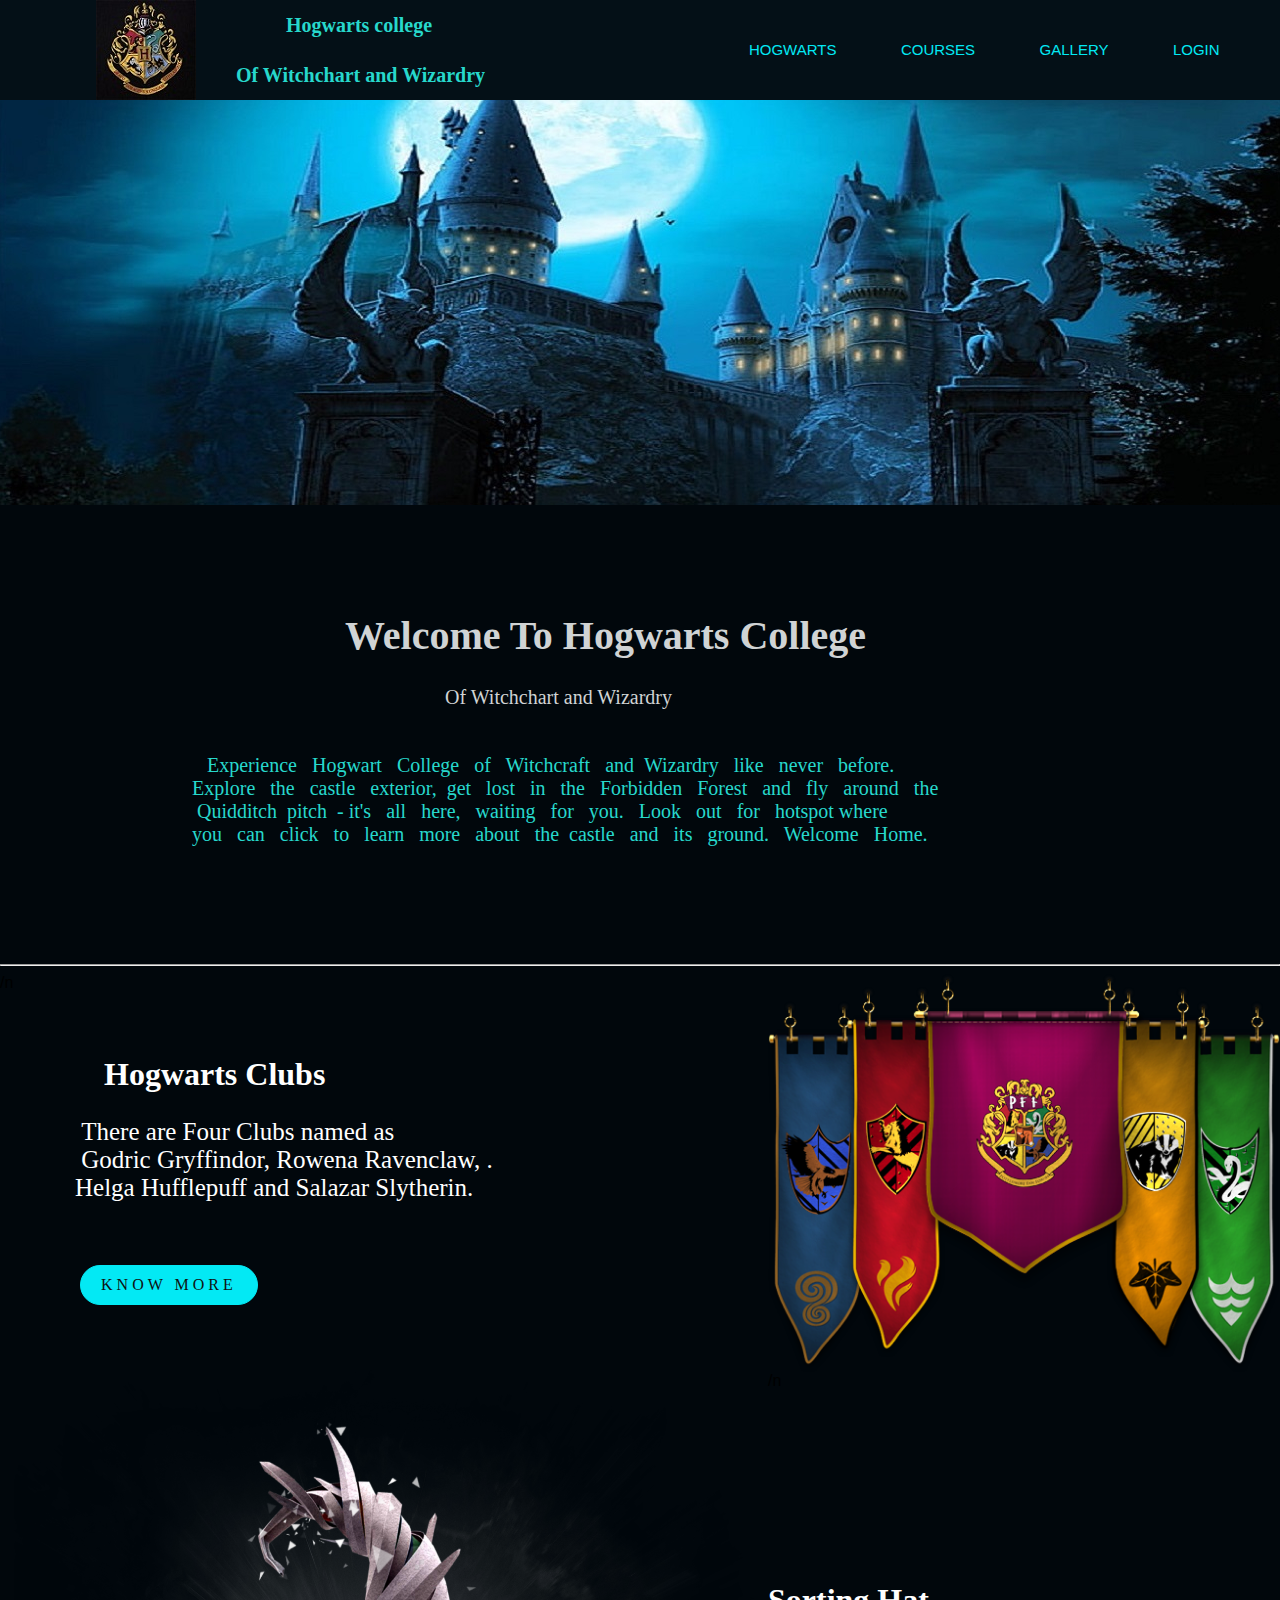
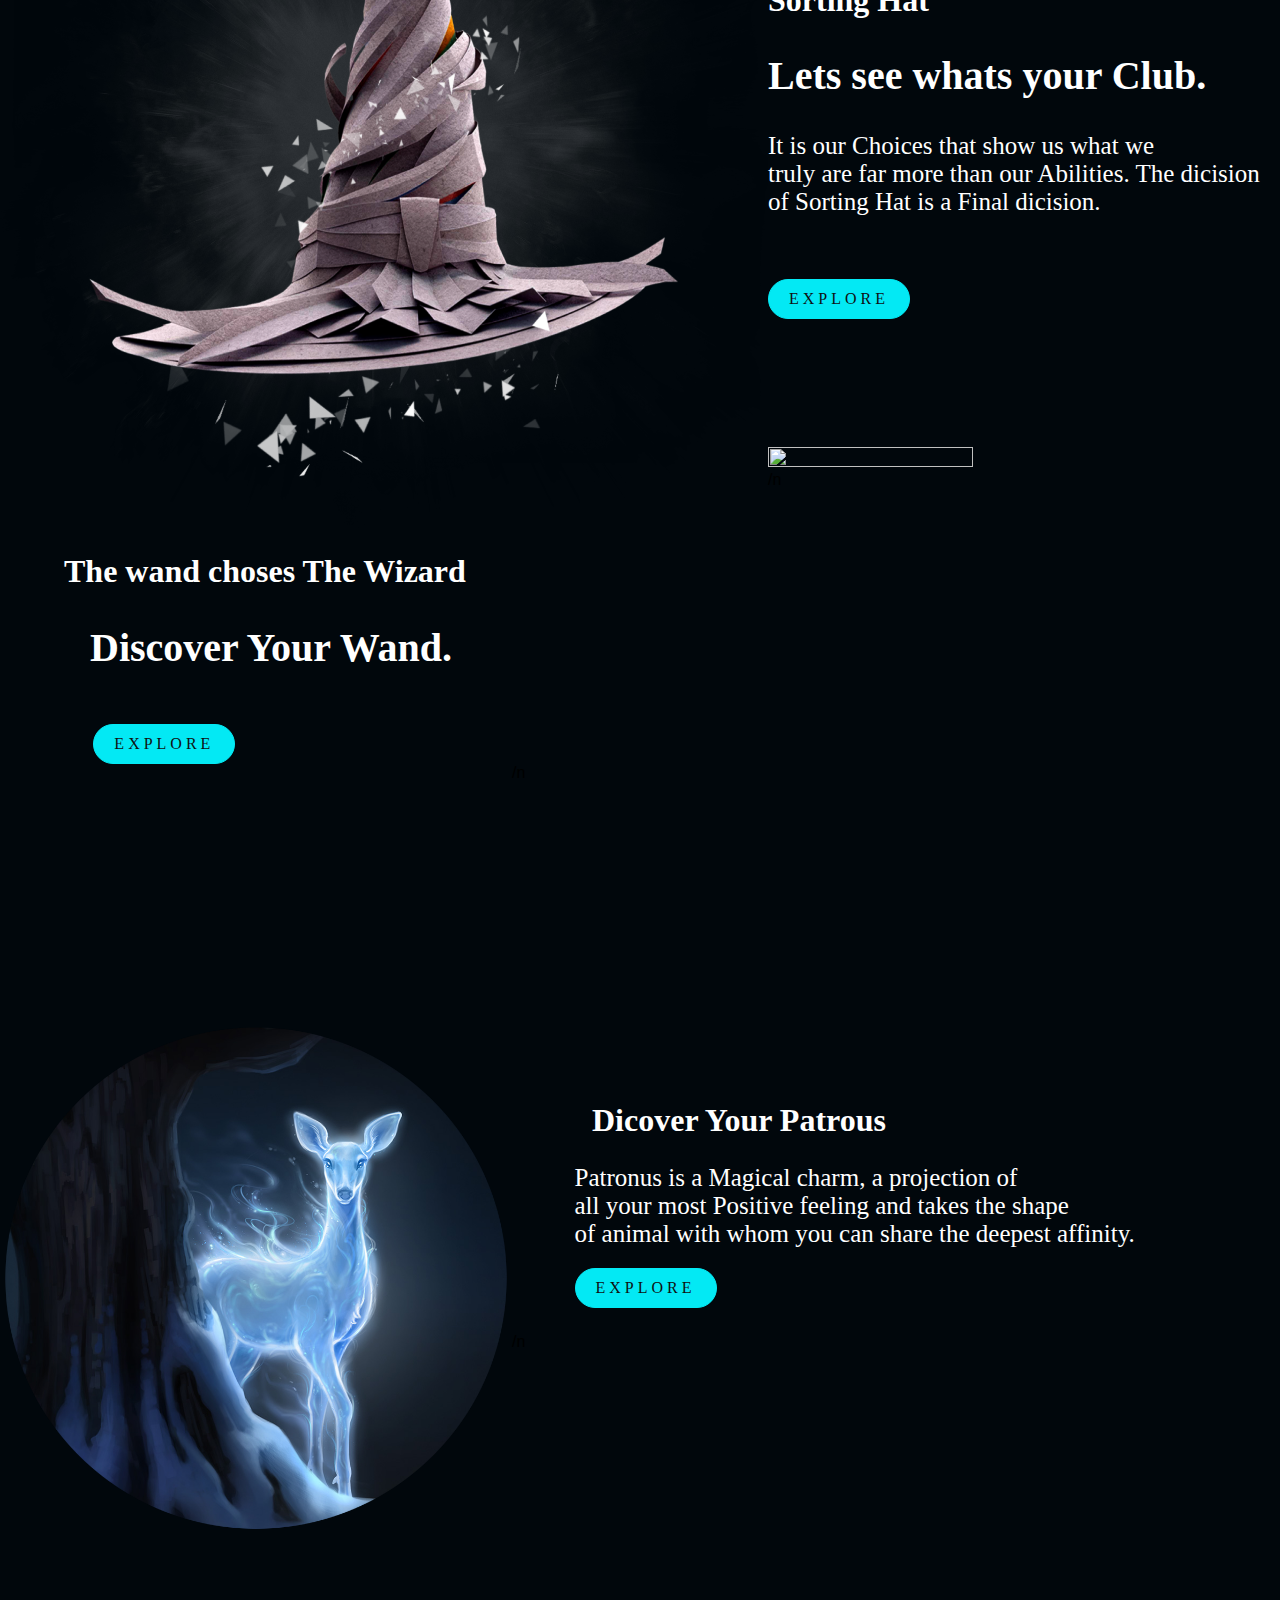
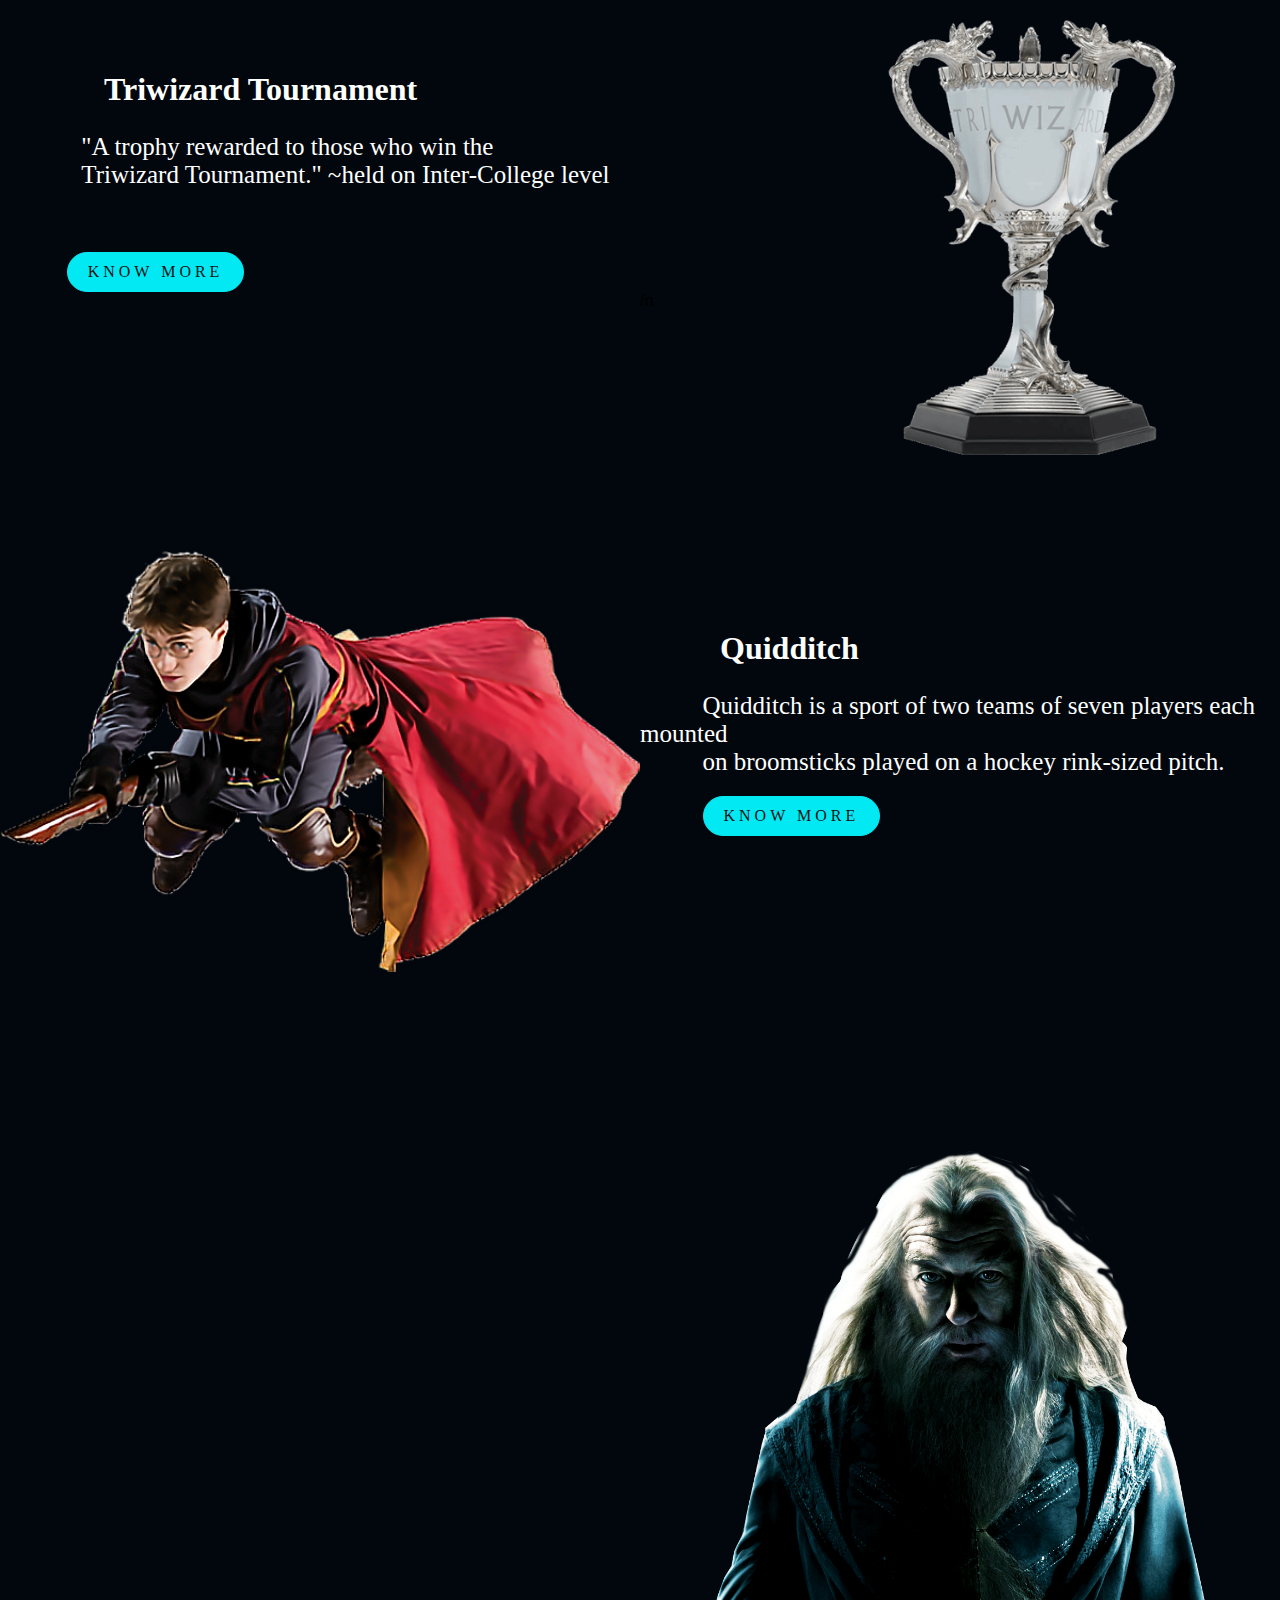
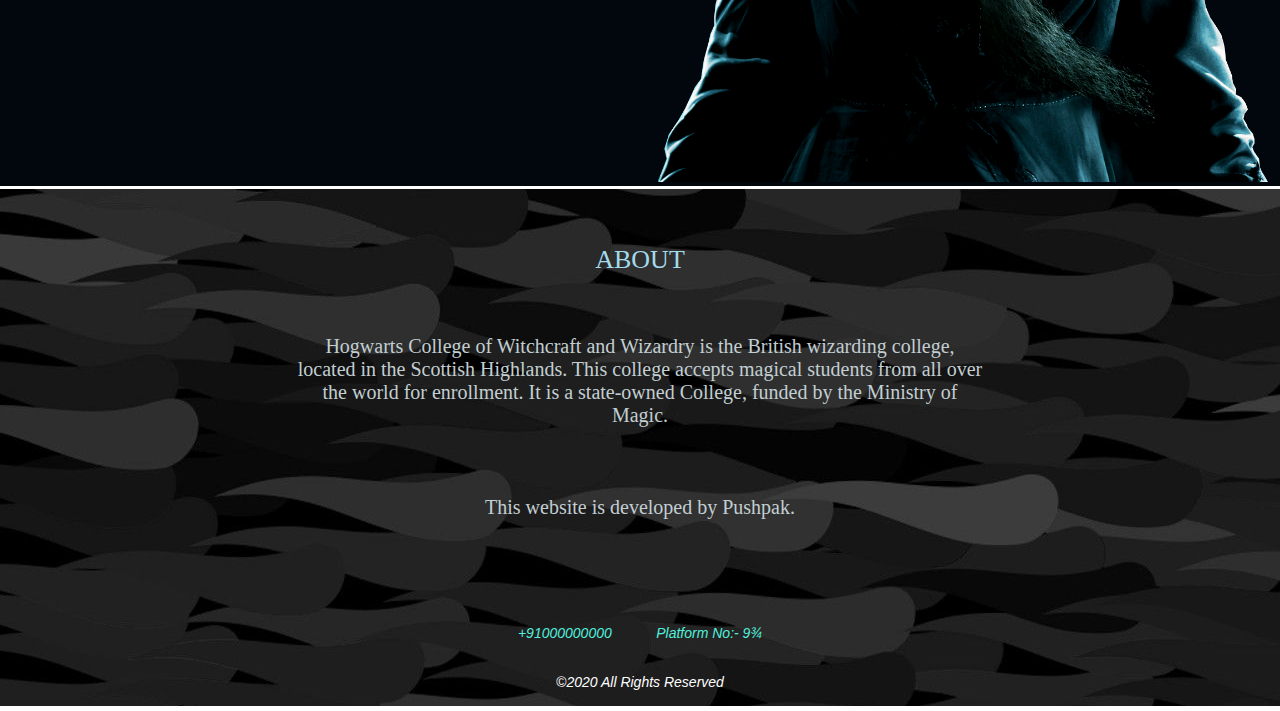
==== index.html @ bd78f6d1 "final" ====
<!DOCTYPE html>
<html lang="en">

<head>
    <meta charset="UTF-8">
    <link rel="stylesheet" type="text/css" href="index.css">


    <title>mean</title>
</head>

<body>

    <div class="wrapper">


        <!--NAVIGATION-->
        <nav>
            <a href="index.html"><img src="hb.jpg">
                <span><h3 class="animate__animated animate__rubberBand">&nbsp;&nbsp;&nbsp;&nbsp;&nbsp;&nbsp;&nbsp;&nbsp;&nbsp;&nbsp;Hogwarts college<br>Of Witchchart and Wizardry</h3><span></a>
		<ul>
			<li><a href="index.html"><span></span>
                <span></span>
                <span></span>
                <span></span> HOGWARTS
            </a>
            </li>

            <li><a href="courses.html"><span></span>
		                    <span></span>
		                    <span></span>
		                    <span></span>
			                COURSES
			                </a></li>
            <li><a href="gallary.html"><span></span>
		                    <span></span>
		                    <span></span>
		                    <span></span>
				            GALLERY
			                </a></li>


            <li><a href="logsin.html"><span></span>
		                    <span></span>
		                    <span></span>
		                    <span></span>
			                LOGIN
			                </a></li>
            </ul>
        </nav>


    </div>
    <!--END OF NAVIGATION-->

    <div class="section">

        <h1 class="animate__animated animate__jackInTheBox">Welcome To Hogwarts College</h1>
        <p class="animate__animated animate__jackInTheBox">&nbsp;&nbsp;&nbsp;&nbsp;&nbsp;&nbsp;&nbsp;&nbsp;&nbsp;&nbsp;&nbsp;&nbsp; &nbsp;&nbsp;&nbsp;&nbsp;&nbsp;&nbsp; Of Witchchart and Wizardry</p>

    </div>


    <div class="info">
        &nbsp;&nbsp;&nbsp;Experience &nbsp; Hogwart &nbsp; College &nbsp; of &nbsp; Witchcraft &nbsp; and &nbsp;Wizardry &nbsp; like &nbsp; never &nbsp; before.<br>Explore &nbsp; the &nbsp; castle &nbsp; exterior,&nbsp; get &nbsp; lost &nbsp; in &nbsp;
        the &nbsp; Forbidden &nbsp; Forest &nbsp; and &nbsp; fly &nbsp; around &nbsp; the<br>&nbsp;Quidditch &nbsp;pitch &nbsp;- it's &nbsp; all &nbsp; here, &nbsp; waiting &nbsp; for &nbsp; you. &nbsp; Look &nbsp; out &nbsp; for &nbsp; hotspot where&nbsp;
        <br>you &nbsp; can &nbsp; click &nbsp; to &nbsp; learn &nbsp; more &nbsp; about &nbsp; the &nbsp;castle &nbsp; and &nbsp; its &nbsp; ground. &nbsp; Welcome &nbsp; Home.</p>


    </div>

    <br><br><br><br><br>
    <hr>


    <div class="sort3">
        <div class="clubs">
            <img src="ghp.png">
            <span>/n<h1> &nbsp;&nbsp;&nbsp;&nbsp;&nbsp;&nbsp;&nbsp;&nbsp; &nbsp;&nbsp;&nbsp;&nbsp;Hogwarts Clubs</h1><p> &nbsp;&nbsp;&nbsp;&nbsp;&nbsp;&nbsp;&nbsp;&nbsp; &nbsp;&nbsp;&nbsp;&nbsp;There are Four Clubs named as<br> &nbsp;&nbsp;&nbsp;&nbsp; &nbsp;&nbsp;&nbsp;&nbsp;&nbsp;&nbsp;&nbsp;&nbsp;Godric Gryffindor, Rowena Ravenclaw, .<br>  &nbsp;&nbsp;&nbsp;&nbsp;&nbsp;&nbsp;&nbsp;&nbsp;&nbsp;&nbsp;&nbsp;&nbsp;Helga Hufflepuff and Salazar Slytherin.</p></span><br>            &nbsp;&nbsp;&nbsp;&nbsp;&nbsp;&nbsp;&nbsp;&nbsp; &nbsp;&nbsp;&nbsp;&nbsp; &nbsp;&nbsp;&nbsp;&nbsp;<a href="login.html" class="animate__animated animate__pulse">Know More</a>
        </div>
    </div>


    <div class="sort">
        <div class="hat">
            <img src="sortinghat.png">
            <span>/n <h1> Sorting Hat</h1><h2>Lets see whats your Club.</h2><p>It is our Choices that show us what we<br>truly are far more than our Abilities. The dicision<br> of Sorting Hat is a Final dicision.</p></span><br>

            <a href="login.html" class="animate__animated animate__pulse">Explore</a>
        </div>
    </div>




    <div class="sort1">
        <div class="wand">
            <img src="Wand.png">
            <span>/n<h1>&nbsp;&nbsp;&nbsp;&nbsp;&nbsp;&nbsp;&nbsp;&nbsp;The wand choses The Wizard </h1><h2>&nbsp;&nbsp;&nbsp;&nbsp;&nbsp;&nbsp;&nbsp;&nbsp; Discover Your Wand.</h2></span> &nbsp;&nbsp;&nbsp;&nbsp;&nbsp;&nbsp;&nbsp;&nbsp;&nbsp;&nbsp;&nbsp;&nbsp;&nbsp;&nbsp;&nbsp;&nbsp;&nbsp;&nbsp;&nbsp;&nbsp;
            <a href="#" class="animate__animated animate__pulse">Explore</a>
        </div>
    </div>





    <div class="sort2">
        <div class="patronus">
            <img src="patronus.png">
            <span>/n<h1>&nbsp;&nbsp;&nbsp;&nbsp;&nbsp;&nbsp;&nbsp;&nbsp;&nbsp;&nbsp;Dicover Your Patrous</h1><p>&nbsp;&nbsp;&nbsp;&nbsp;&nbsp;&nbsp;&nbsp;&nbsp;&nbsp;&nbsp;Patronus is a Magical charm, a projection of <br>&nbsp;&nbsp;&nbsp;&nbsp;&nbsp;&nbsp;&nbsp;&nbsp;&nbsp;&nbsp;all your most Positive feeling and takes the shape <br>&nbsp;&nbsp;&nbsp;&nbsp;&nbsp;&nbsp;&nbsp;&nbsp;&nbsp;&nbsp;of animal with whom you can share the deepest affinity.</span>
            <br>&nbsp;&nbsp;&nbsp;&nbsp;&nbsp;&nbsp;&nbsp;&nbsp;&nbsp;&nbsp;<a href="#" class="animate__animated animate__pulse">Explore</a>
        </div>
    </div>


    <div class="sort4">
        <div class="tcup">
            <img src="tcup.png">
            <span>/n<h1>&nbsp;&nbsp;&nbsp;&nbsp;&nbsp;&nbsp;&nbsp;&nbsp;&nbsp;&nbsp;&nbsp;&nbsp;&nbsp;Triwizard Tournament </h1><p>&nbsp;&nbsp;&nbsp;&nbsp;&nbsp;&nbsp;&nbsp;&nbsp;&nbsp;&nbsp;&nbsp;&nbsp;&nbsp;"A trophy rewarded to those who win the<br>&nbsp;&nbsp;&nbsp;&nbsp;&nbsp;&nbsp;&nbsp;&nbsp;&nbsp;&nbsp;&nbsp;&nbsp;&nbsp;Triwizard Tournament." ~held on Inter-College level</p></span>
            <br>&nbsp;&nbsp;&nbsp;&nbsp;&nbsp;&nbsp;&nbsp;&nbsp;&nbsp;&nbsp;&nbsp;&nbsp;&nbsp;&nbsp;&nbsp;<a href="#" class="animate__animated animate__pulse">Know More</a>
        </div>
    </div>


    <div class="sort5">
        <div class="qgame">
            <img src="qgame.png">
            <span>/n<h1>&nbsp;&nbsp;&nbsp;&nbsp;&nbsp;&nbsp;&nbsp;&nbsp;&nbsp;&nbsp;Quidditch</h1><p>&nbsp;&nbsp;&nbsp;&nbsp;&nbsp;&nbsp;&nbsp;&nbsp;&nbsp;&nbsp;Quidditch is a sport of two teams of seven players each mounted  <br>&nbsp;&nbsp;&nbsp;&nbsp;&nbsp;&nbsp;&nbsp;&nbsp;&nbsp;&nbsp;on broomsticks played on a hockey rink-sized pitch.</span>
            <br>&nbsp;&nbsp;&nbsp;&nbsp;&nbsp;&nbsp;&nbsp;&nbsp;&nbsp;&nbsp;<a href="#" class="animate__animated animate__pulse">Know More</a>
        </div>
    </div>


    <div class="sort6">
        <div class="albus">
            <img src="albusd.png">

        </div>
    </div>




    <footer>
        <div class="wrap">
            <div class="container">
                <div class="logo">
                    <span>About</span>
                </div>
                <div class="content">
                    <p>Hogwarts College of Witchcraft and Wizardry is the British wizarding college, located in the Scottish Highlands. This college accepts magical students from all over the world for enrollment. It is a state-owned College, funded by the
                        Ministry of Magic.<br><br> <br><br>This website is developed by Pushpak. </p>
                </div>
                <div class="social_icons">
                    <a href="#"><i class="fa fa-facebook-square"></i></a>
                    <a href="#"><i class="fa fa-instagram"></i></a>
                    <a href="#" onmousedown=""><i class="fa fa-envelope"></i></a>
                </div>

                <div class="contact_info">
                    <a href="#"><i class="fa fa-phone"></i>+91000000000</a>
                    <a href="#"><i class="fa fa-location-arrow"></i>Platform No:- 9¾</a>

                </div>

                <div class="Copyright">
                    <p>&copy;2020 All Rights Reserved</p>

                </div>
            </div>
    </footer>

</body>

</html>
---- index.css ----
body {
    font-family: sans-serif;
    margin: 0;
    padding: 0;
    background-color: #01070c;
}

.wrapper {
    background: url('bac2.jpg') no-repeat center center;
    min-height: 35rem;
}

nav {
    width: 100%;
    height: 100px;
    background-color: #041017;
    line-height: 50px;
}

.wrapper img {
    margin-left: 6em;
    float: left;
}

nav span h3 {
    float: left;
    margin: 0;
    color: #27D8CC;
    margin-left: 2em;
    font-size: 20px;
    font-family: 'Cinzel Decorative', cursive;
    animation-delay: 0.5s;
}

nav ul {
    float: right;
    margin: 0;
    margin-right: 1.9rem;
    color: #03e9f4;
}

nav ul li {
    list-style-type: none;
    display: inline-block;
}

nav ul li a {
    position: relative;
    display: inline-block;
    padding: 25px 30px;
    color: #03e9f4;
    font-size: 15px;
    overflow: hidden;
    text-decoration: none;
    text-transform: uppercase;
    overflow: hidden;
    transition: 0.5px;
    -webkit-box-reflect: below 1px linear-gradient(trasparent, #0005)
}

nav ul li a:hover {
    background: #03e9f4;
    color: #00090F;
    font-weight: bold;
    box-shadow: 0 0 5px #03e9f4, 0 0 25px #03e9f4, 0 0 50px #03e9f4, 0 0 200px #03e9f4;
}

nav ul li a span {
    position: absolute;
    display: block;
}

.section {
    padding: 25px;
    text-align: justify;
    font-family: 'Henny Penny', cursive;
    color: #D0D3D4;
    margin-left: 25%;
    font-size: 20px;
    animation-delay: 2s;
    animation-iteration-count: infinite;
}

.info {
    color: #27D8CC;
    font-family: 'Marck Script', cursive;
    margin-left: 15%;
    font-size: 20px;
}

.clubs img {
    overflow: hidden;
    width: 40%;
    height: 40%;
    float: right;
    display: inline-block;
}

.sort3 span h1 {
    margin-top: 5%;
    align-items: center;
    color: #fff;
    font-family: 'Kaushan Script', cursive;
}

.clubs span h2 {
    color: #fff;
    font-size: 40px;
    font-family: 'Caveat', cursive;
}

.clubs span p {
    color: #fff;
    font-size: 25px;
    font-family: 'Caveat', cursive;
}

.clubs a {
    display: inline-block;
    padding: 10px 20px;
    color: #0F1111;
    font-size: 16px;
    text-decoration: none;
    text-transform: uppercase;
    transition: 0.5s;
    margin-top: 20px;
    letter-spacing: 4px;
    background-color: #03e9f4;
    border: 1px solid #03e9f4;
    font-family: 'Kaushan Script', cursive;
    animation-delay: 1.2s;
    animation-iteration-count: infinite;
    border-radius: 30px;
}

.clubs a:hover {
    background-color: #03e9f4;
    color: #fff;
    box-shadow: 0 0 3px #03e9f4, 0 0 9px #03e9f4, 0 0 27px #03e9f4, 0 0 81px #03e9f4;
}

.hat img {
    overflow: hidden;
    width: 60%;
    height: 60%;
    float: left;
    display: inline-block;
    margin-top: 5%;
}

.sort span h1 {
    margin-top: 15%;
    align-items: center;
    color: #fff;
    font-family: 'Kaushan Script', cursive;
}

.hat span h2 {
    color: #fff;
    font-size: 40px;
    font-family: 'Caveat', cursive;
}

.hat span p {
    color: #fff;
    font-size: 25px;
    font-family: 'Caveat', cursive;
}

.hat a {
    display: inline-block;
    padding: 10px 20px;
    color: #0F1111;
    font-size: 16px;
    text-decoration: none;
    text-transform: uppercase;
    transition: 0.5s;
    margin-top: 20px;
    letter-spacing: 4px;
    background-color: #03e9f4;
    border: 1px solid #03e9f4;
    font-family: 'Kaushan Script', cursive;
    animation-delay: 1.2s;
    animation-iteration-count: infinite;
    border-radius: 30px;
}

.hat a:hover {
    background-color: #03e9f4;
    color: #fff;
    box-shadow: 0 0 3px #03e9f4, 0 0 9px #03e9f4, 0 0 27px #03e9f4, 0 0 81px #03e9f4;
}

.wand img {
    overflow: hidden;
    width: 40%;
    height: 40%;
    float: right;
    display: inline-block;
    margin-top: 10%;
}

.sort1 span h1 {
    margin-top: 5%;
    align-items: center;
    color: #fff;
    font-family: 'Kaushan Script', cursive;
}

.wand span h2 {
    color: #fff;
    font-size: 40px;
    font-family: 'Caveat', cursive;
}

.wand span p {
    color: #fff;
    font-size: 25px;
    font-family: 'Caveat', cursive;
}

.wand a {
    display: inline-block;
    padding: 10px 20px;
    color: #0F1111;
    font-size: 16px;
    text-decoration: none;
    text-transform: uppercase;
    transition: 0.5s;
    margin-top: 20px;
    letter-spacing: 4px;
    background-color: #03e9f4;
    border: 1px solid #03e9f4;
    font-family: 'Kaushan Script', cursive;
    animation-delay: 1.2s;
    animation-iteration-count: infinite;
    border-radius: 30px;
}

.wand a:hover {
    background-color: #03e9f4;
    color: #fff;
    box-shadow: 0 0 3px #03e9f4, 0 0 9px #03e9f4, 0 0 27px #03e9f4, 0 0 81px #03e9f4;
}

.patronus img {
    overflow: hidden;
    width: 40%;
    height: 40%;
    float: left;
    display: inline-block;
    margin-top: 20%;
}

.sort2 span h1 {
    margin-top: 25%;
    margin-left: 20px;
    align-items: center;
    color: #fff;
    font-family: 'Kaushan Script', cursive;
}

.patronus span h2 {
    color: #fff;
    font-size: 40px;
    font-family: 'Caveat', cursive;
}

.patronus span p {
    color: #fff;
    font-size: 25px;
    font-family: 'Caveat', cursive;
}

.patronus a {
    display: inline-block;
    padding: 10px 20px;
    color: #0F1111;
    font-size: 16px;
    text-decoration: none;
    text-transform: uppercase;
    transition: 0.5s;
    margin-top: 20px;
    letter-spacing: 4px;
    background-color: #03e9f4;
    border: 1px solid #03e9f4;
    font-family: 'Kaushan Script', cursive;
    animation-delay: 1.2s;
    animation-iteration-count: infinite;
    border-radius: 30px;
}

.patronus a:hover {
    background-color: #03e9f4;
    color: #fff;
    box-shadow: 0 0 3px #03e9f4, 0 0 9px #03e9f4, 0 0 27px #03e9f4, 0 0 81px #03e9f4;
}

.tcup img {
    overflow: hidden;
    width: 40%;
    height: 40%;
    float: right;
    display: inline-block;
    margin-top: 20%;
}

.sort4 span h1 {
    margin-top: 25%;
    align-items: center;
    color: #fff;
    font-family: 'Kaushan Script', cursive;
}

.tcup span h2 {
    color: #fff;
    font-size: 40px;
    font-family: 'Caveat', cursive;
}

.tcup span p {
    color: #fff;
    font-size: 25px;
    font-family: 'Caveat', cursive;
}

.tcup a {
    display: inline-block;
    padding: 10px 20px;
    color: #0F1111;
    font-size: 16px;
    text-decoration: none;
    text-transform: uppercase;
    transition: 0.5s;
    margin-top: 20px;
    letter-spacing: 4px;
    background-color: #03e9f4;
    border: 1px solid #03e9f4;
    font-family: 'Kaushan Script', cursive;
    animation-delay: 1.2s;
    animation-iteration-count: infinite;
    border-radius: 30px;
}

.tcup a:hover {
    background-color: #03e9f4;
    color: #fff;
    box-shadow: 0 0 3px #03e9f4, 0 0 9px #03e9f4, 0 0 27px #03e9f4, 0 0 81px #03e9f4;
}

.qgame img {
    overflow: hidden;
    width: 50%;
    height: 50%;
    float: left;
    display: inline-block;
    margin-top: 20%;
}

.sort5 span h1 {
    margin-top: 25%;
    margin-left: 20px;
    align-items: center;
    color: #fff;
    font-family: 'Kaushan Script', cursive;
}

.qgame span h2 {
    color: #fff;
    font-size: 40px;
    font-family: 'Caveat', cursive;
}

.qgame span p {
    color: #fff;
    font-size: 25px;
    font-family: 'Caveat', cursive;
}

.qgame a {
    display: inline-block;
    padding: 10px 20px;
    color: #0F1111;
    font-size: 16px;
    text-decoration: none;
    text-transform: uppercase;
    transition: 0.5s;
    margin-top: 20px;
    letter-spacing: 4px;
    background-color: #03e9f4;
    border: 1px solid #03e9f4;
    font-family: 'Kaushan Script', cursive;
    animation-delay: 1.2s;
    animation-iteration-count: infinite;
    border-radius: 30px;
}

.qgame a:hover {
    background-color: #03e9f4;
    color: #fff;
    box-shadow: 0 0 3px #03e9f4, 0 0 9px #03e9f4, 0 0 27px #03e9f4, 0 0 81px #03e9f4;
}

.albus img {
    overflow: hidden;
    width: 50%;
    height: 50%;
    margin-top: 20%;
}

.wrap {
    background: url(aboutback.jpg);
    padding: 1rem 0;
    border-top: 3px solid #fff;
    border-bottom: 5px solid #fff;
}

.container {
    max-width: 90%;
    margin: 0 auto;
}

.logo {
    text-align: center;
    padding: 2rem 0;
}

.logo span {
    display: inline-block;
    padding: 8px 35px;
    font-size: 26px;
    text-transform: uppercase;
    color: #A2DBEC;
    font-family: 'Kaushan Script', cursive;
}

.content {
    max-width: 60%;
    margin: 0 auto;
    text-align: center;
    color: #C2CED2;
    font-size: 20px;
    font-family: 'Caveat', cursive;
}

.social_icons {
    text-align: center;
    padding: 2em 0;
}

.social_icons a {
    color: #fff;
    margin: 0 10px;
    font-size: 18px;
}

.contact_info {
    text-align: center;
    padding-bottom: 2rem;
}

.contact_info a {
    text-decoration: none;
    color: #50F0DD;
    font-size: 14px;
    font-style: italic;
    margin: 0px 20px;
}

.Copyright p {
    margin: 0 auto;
    text-align: center;
    color: #fff;
    font-size: 14px;
    font-style: italic;
}
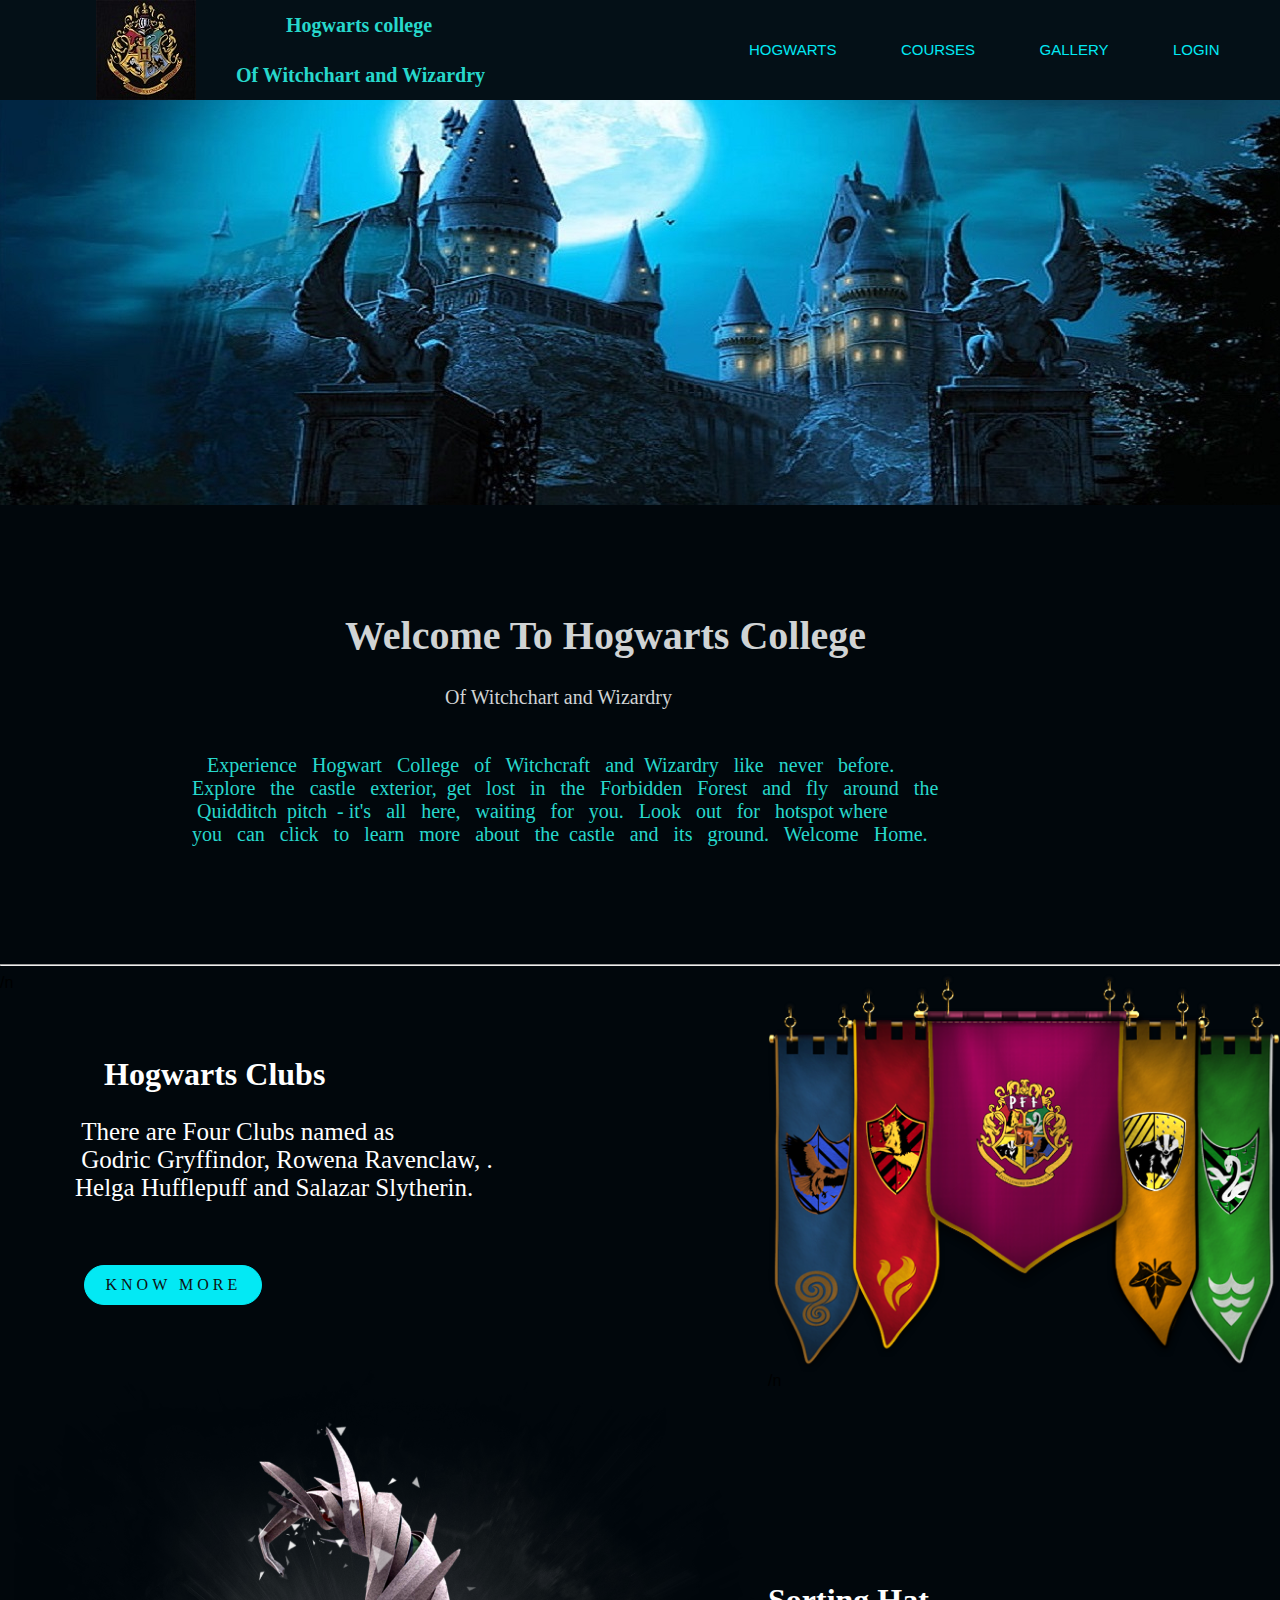
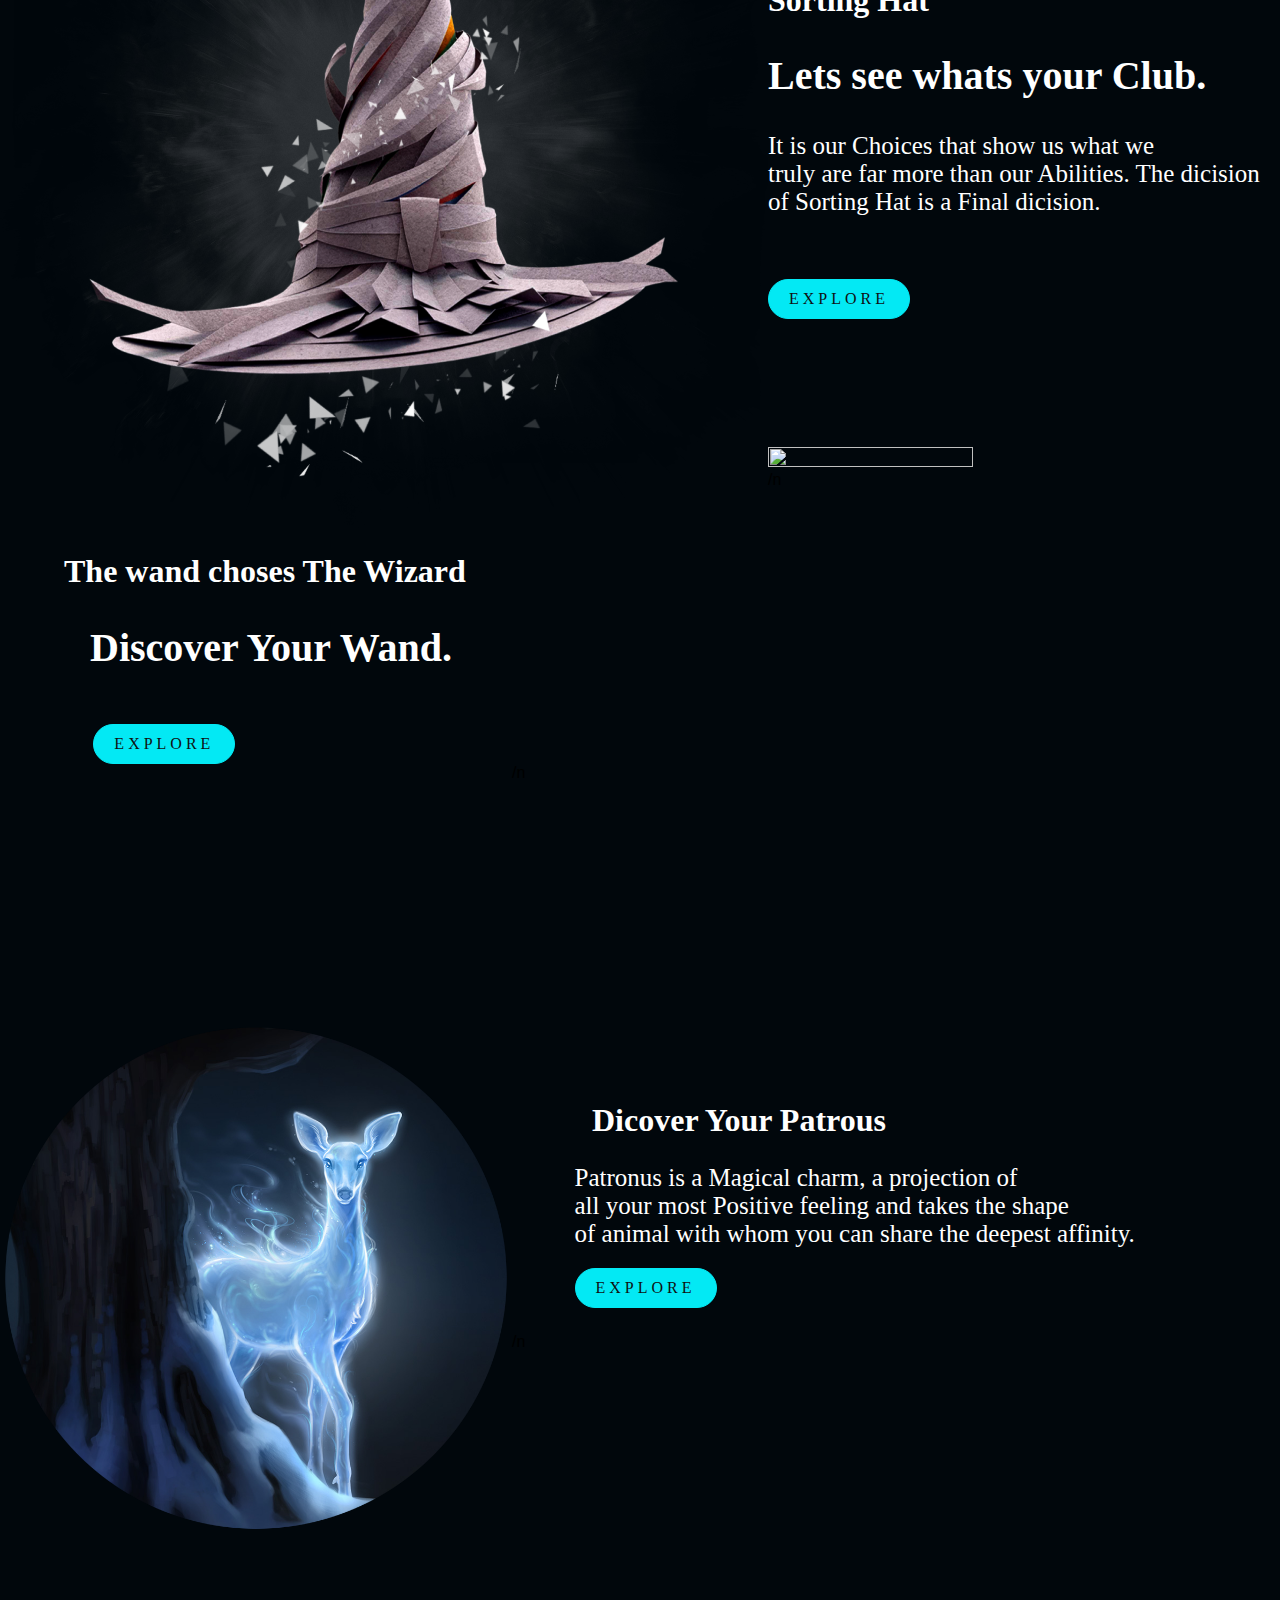
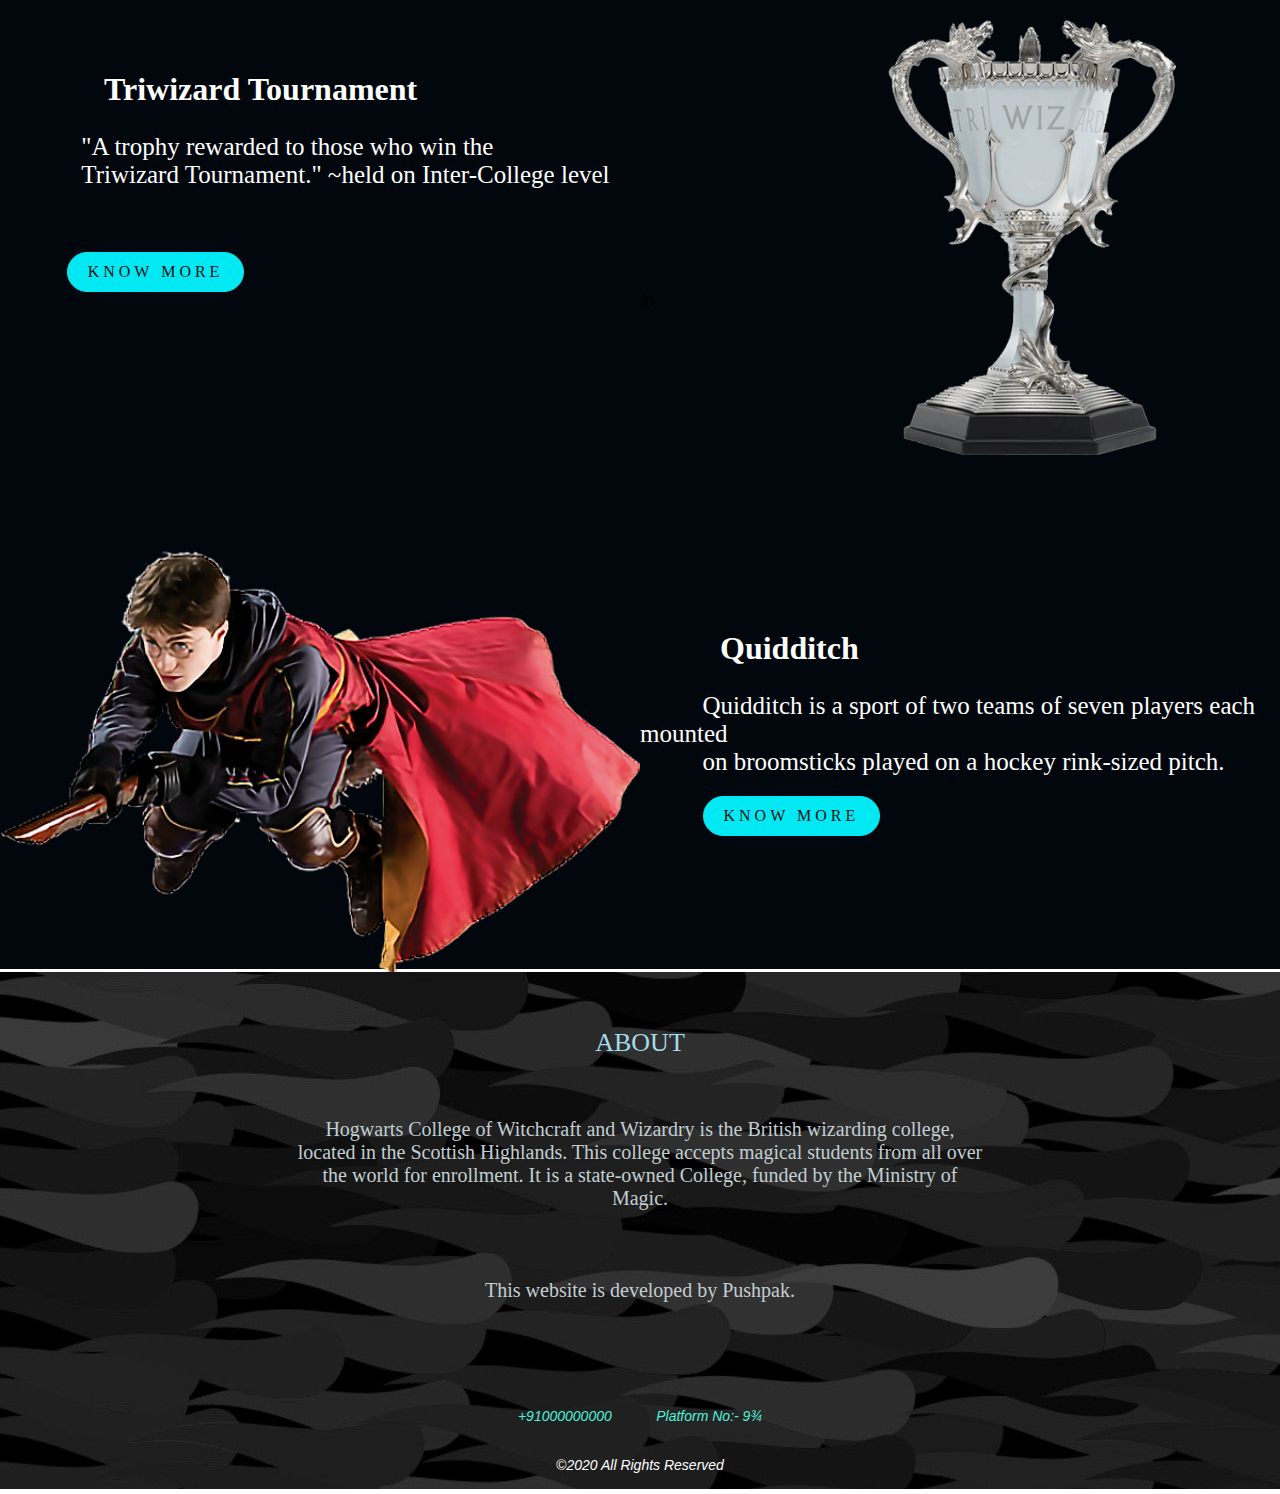
==== commit 0f811ba8: "22-06" ====
--- a/index.html
+++ b/index.html
@@ -1,176 +1,199 @@
-<!DOCTYPE html>
-<html lang="en">
-
-<head>
-    <meta charset="UTF-8">
-    <link rel="stylesheet" type="text/css" href="index.css">
-
-
-    <title>mean</title>
-</head>
-
-<body>
-
-    <div class="wrapper">
-
-
-        <!--NAVIGATION-->
-        <nav>
-            <a href="index.html"><img src="hb.jpg">
-                <span><h3 class="animate__animated animate__rubberBand">&nbsp;&nbsp;&nbsp;&nbsp;&nbsp;&nbsp;&nbsp;&nbsp;&nbsp;&nbsp;Hogwarts college<br>Of Witchchart and Wizardry</h3><span></a>
-		<ul>
-			<li><a href="index.html"><span></span>
-                <span></span>
-                <span></span>
-                <span></span> HOGWARTS
-            </a>
-            </li>
-
-            <li><a href="courses.html"><span></span>
-		                    <span></span>
-		                    <span></span>
-		                    <span></span>
-			                COURSES
-			                </a></li>
-            <li><a href="gallary.html"><span></span>
-		                    <span></span>
-		                    <span></span>
-		                    <span></span>
-				            GALLERY
-			                </a></li>
-
-
-            <li><a href="logsin.html"><span></span>
-		                    <span></span>
-		                    <span></span>
-		                    <span></span>
-			                LOGIN
-			                </a></li>
-            </ul>
-        </nav>
-
-
-    </div>
-    <!--END OF NAVIGATION-->
-
-    <div class="section">
-
-        <h1 class="animate__animated animate__jackInTheBox">Welcome To Hogwarts College</h1>
-        <p class="animate__animated animate__jackInTheBox">&nbsp;&nbsp;&nbsp;&nbsp;&nbsp;&nbsp;&nbsp;&nbsp;&nbsp;&nbsp;&nbsp;&nbsp; &nbsp;&nbsp;&nbsp;&nbsp;&nbsp;&nbsp; Of Witchchart and Wizardry</p>
-
-    </div>
-
-
-    <div class="info">
-        &nbsp;&nbsp;&nbsp;Experience &nbsp; Hogwart &nbsp; College &nbsp; of &nbsp; Witchcraft &nbsp; and &nbsp;Wizardry &nbsp; like &nbsp; never &nbsp; before.<br>Explore &nbsp; the &nbsp; castle &nbsp; exterior,&nbsp; get &nbsp; lost &nbsp; in &nbsp;
-        the &nbsp; Forbidden &nbsp; Forest &nbsp; and &nbsp; fly &nbsp; around &nbsp; the<br>&nbsp;Quidditch &nbsp;pitch &nbsp;- it's &nbsp; all &nbsp; here, &nbsp; waiting &nbsp; for &nbsp; you. &nbsp; Look &nbsp; out &nbsp; for &nbsp; hotspot where&nbsp;
-        <br>you &nbsp; can &nbsp; click &nbsp; to &nbsp; learn &nbsp; more &nbsp; about &nbsp; the &nbsp;castle &nbsp; and &nbsp; its &nbsp; ground. &nbsp; Welcome &nbsp; Home.</p>
-
-
-    </div>
-
-    <br><br><br><br><br>
-    <hr>
-
-
-    <div class="sort3">
-        <div class="clubs">
-            <img src="ghp.png">
-            <span>/n<h1> &nbsp;&nbsp;&nbsp;&nbsp;&nbsp;&nbsp;&nbsp;&nbsp; &nbsp;&nbsp;&nbsp;&nbsp;Hogwarts Clubs</h1><p> &nbsp;&nbsp;&nbsp;&nbsp;&nbsp;&nbsp;&nbsp;&nbsp; &nbsp;&nbsp;&nbsp;&nbsp;There are Four Clubs named as<br> &nbsp;&nbsp;&nbsp;&nbsp; &nbsp;&nbsp;&nbsp;&nbsp;&nbsp;&nbsp;&nbsp;&nbsp;Godric Gryffindor, Rowena Ravenclaw, .<br>  &nbsp;&nbsp;&nbsp;&nbsp;&nbsp;&nbsp;&nbsp;&nbsp;&nbsp;&nbsp;&nbsp;&nbsp;Helga Hufflepuff and Salazar Slytherin.</p></span><br>            &nbsp;&nbsp;&nbsp;&nbsp;&nbsp;&nbsp;&nbsp;&nbsp; &nbsp;&nbsp;&nbsp;&nbsp; &nbsp;&nbsp;&nbsp;&nbsp;<a href="login.html" class="animate__animated animate__pulse">Know More</a>
-        </div>
-    </div>
-
-
-    <div class="sort">
-        <div class="hat">
-            <img src="sortinghat.png">
-            <span>/n <h1> Sorting Hat</h1><h2>Lets see whats your Club.</h2><p>It is our Choices that show us what we<br>truly are far more than our Abilities. The dicision<br> of Sorting Hat is a Final dicision.</p></span><br>
-
-            <a href="login.html" class="animate__animated animate__pulse">Explore</a>
-        </div>
-    </div>
-
-
-
-
-    <div class="sort1">
-        <div class="wand">
-            <img src="Wand.png">
-            <span>/n<h1>&nbsp;&nbsp;&nbsp;&nbsp;&nbsp;&nbsp;&nbsp;&nbsp;The wand choses The Wizard </h1><h2>&nbsp;&nbsp;&nbsp;&nbsp;&nbsp;&nbsp;&nbsp;&nbsp; Discover Your Wand.</h2></span> &nbsp;&nbsp;&nbsp;&nbsp;&nbsp;&nbsp;&nbsp;&nbsp;&nbsp;&nbsp;&nbsp;&nbsp;&nbsp;&nbsp;&nbsp;&nbsp;&nbsp;&nbsp;&nbsp;&nbsp;
-            <a href="#" class="animate__animated animate__pulse">Explore</a>
-        </div>
-    </div>
-
-
-
-
-
-    <div class="sort2">
-        <div class="patronus">
-            <img src="patronus.png">
-            <span>/n<h1>&nbsp;&nbsp;&nbsp;&nbsp;&nbsp;&nbsp;&nbsp;&nbsp;&nbsp;&nbsp;Dicover Your Patrous</h1><p>&nbsp;&nbsp;&nbsp;&nbsp;&nbsp;&nbsp;&nbsp;&nbsp;&nbsp;&nbsp;Patronus is a Magical charm, a projection of <br>&nbsp;&nbsp;&nbsp;&nbsp;&nbsp;&nbsp;&nbsp;&nbsp;&nbsp;&nbsp;all your most Positive feeling and takes the shape <br>&nbsp;&nbsp;&nbsp;&nbsp;&nbsp;&nbsp;&nbsp;&nbsp;&nbsp;&nbsp;of animal with whom you can share the deepest affinity.</span>
-            <br>&nbsp;&nbsp;&nbsp;&nbsp;&nbsp;&nbsp;&nbsp;&nbsp;&nbsp;&nbsp;<a href="#" class="animate__animated animate__pulse">Explore</a>
-        </div>
-    </div>
-
-
-    <div class="sort4">
-        <div class="tcup">
-            <img src="tcup.png">
-            <span>/n<h1>&nbsp;&nbsp;&nbsp;&nbsp;&nbsp;&nbsp;&nbsp;&nbsp;&nbsp;&nbsp;&nbsp;&nbsp;&nbsp;Triwizard Tournament </h1><p>&nbsp;&nbsp;&nbsp;&nbsp;&nbsp;&nbsp;&nbsp;&nbsp;&nbsp;&nbsp;&nbsp;&nbsp;&nbsp;"A trophy rewarded to those who win the<br>&nbsp;&nbsp;&nbsp;&nbsp;&nbsp;&nbsp;&nbsp;&nbsp;&nbsp;&nbsp;&nbsp;&nbsp;&nbsp;Triwizard Tournament." ~held on Inter-College level</p></span>
-            <br>&nbsp;&nbsp;&nbsp;&nbsp;&nbsp;&nbsp;&nbsp;&nbsp;&nbsp;&nbsp;&nbsp;&nbsp;&nbsp;&nbsp;&nbsp;<a href="#" class="animate__animated animate__pulse">Know More</a>
-        </div>
-    </div>
-
-
-    <div class="sort5">
-        <div class="qgame">
-            <img src="qgame.png">
-            <span>/n<h1>&nbsp;&nbsp;&nbsp;&nbsp;&nbsp;&nbsp;&nbsp;&nbsp;&nbsp;&nbsp;Quidditch</h1><p>&nbsp;&nbsp;&nbsp;&nbsp;&nbsp;&nbsp;&nbsp;&nbsp;&nbsp;&nbsp;Quidditch is a sport of two teams of seven players each mounted  <br>&nbsp;&nbsp;&nbsp;&nbsp;&nbsp;&nbsp;&nbsp;&nbsp;&nbsp;&nbsp;on broomsticks played on a hockey rink-sized pitch.</span>
-            <br>&nbsp;&nbsp;&nbsp;&nbsp;&nbsp;&nbsp;&nbsp;&nbsp;&nbsp;&nbsp;<a href="#" class="animate__animated animate__pulse">Know More</a>
-        </div>
-    </div>
-
-
-    <div class="sort6">
-        <div class="albus">
-            <img src="albusd.png">
-
-        </div>
-    </div>
-
-
-
-
-    <footer>
-        <div class="wrap">
-            <div class="container">
-                <div class="logo">
-                    <span>About</span>
-                </div>
-                <div class="content">
-                    <p>Hogwarts College of Witchcraft and Wizardry is the British wizarding college, located in the Scottish Highlands. This college accepts magical students from all over the world for enrollment. It is a state-owned College, funded by the
-                        Ministry of Magic.<br><br> <br><br>This website is developed by Pushpak. </p>
-                </div>
-                <div class="social_icons">
-                    <a href="#"><i class="fa fa-facebook-square"></i></a>
-                    <a href="#"><i class="fa fa-instagram"></i></a>
-                    <a href="#" onmousedown=""><i class="fa fa-envelope"></i></a>
-                </div>
-
-                <div class="contact_info">
-                    <a href="#"><i class="fa fa-phone"></i>+91000000000</a>
-                    <a href="#"><i class="fa fa-location-arrow"></i>Platform No:- 9¾</a>
-
-                </div>
-
-                <div class="Copyright">
-                    <p>&copy;2020 All Rights Reserved</p>
-
-                </div>
-            </div>
-    </footer>
-
-</body>
-
+<!DOCTYPE html>
+<html lang="en">
+
+<head>
+    <meta charset="UTF-8">
+    <meta name="viewpoint" content="width=device-width" , initial-scale=1.0>
+    <link rel="stylesheet " type="text/css " href="index.css ">
+
+
+    <title>mean</title>
+</head>
+
+<body>
+
+    <div class="wrapper ">
+
+
+        <!--NAVIGATION-->
+        <nav>
+            <a href="index.html "><img src="img/hb.jpg ">
+                <span>
+                    <h3 class="animate__animated animate__rubberBand ">
+                        &nbsp;&nbsp;&nbsp;&nbsp;&nbsp;&nbsp;&nbsp;&nbsp;&nbsp;&nbsp;Hogwarts college<br>Of Witchchart
+                        and Wizardry</h3><span></a>
+            <ul>
+                <li><a href="index.html "><span></span>
+                <span></span>
+                <span></span>
+                <span></span> HOGWARTS
+            </a>
+            </li>
+
+            <li><a href="courses.html "><span></span>
+                        <span></span>
+                        <span></span>
+                        <span></span>
+                        COURSES
+                    </a></li>
+            <li><a href="gallary.html "><span></span>
+                        <span></span>
+                        <span></span>
+                        <span></span>
+                        GALLERY
+                    </a></li>
+
+
+            <li><a href="logsin.html "><span></span>
+                        <span></span>
+                        <span></span>
+                        <span></span>
+                        LOGIN
+                    </a></li>
+            </ul>
+        </nav>
+
+
+    </div>
+    <!--END OF NAVIGATION-->
+
+    <div class="section ">
+
+        <h1 class="animate__animated animate__jackInTheBox ">Welcome To Hogwarts College</h1>
+        <p class="animate__animated animate__jackInTheBox ">
+            &nbsp;&nbsp;&nbsp;&nbsp;&nbsp;&nbsp;&nbsp;&nbsp;&nbsp;&nbsp;&nbsp;&nbsp; &nbsp;&nbsp;&nbsp;&nbsp;&nbsp;&nbsp; Of Witchchart and Wizardry</p>
+
+    </div>
+
+
+    <div class="info ">
+        &nbsp;&nbsp;&nbsp;Experience &nbsp; Hogwart &nbsp; College &nbsp; of &nbsp; Witchcraft &nbsp; and &nbsp;Wizardry &nbsp; like &nbsp; never &nbsp; before.<br>Explore &nbsp; the &nbsp; castle &nbsp; exterior,&nbsp; get &nbsp; lost &nbsp; in &nbsp;
+        the &nbsp; Forbidden &nbsp; Forest &nbsp; and &nbsp; fly &nbsp; around &nbsp; the<br>&nbsp;Quidditch &nbsp;pitch &nbsp;- it's &nbsp; all &nbsp; here, &nbsp; waiting &nbsp; for &nbsp; you. &nbsp; Look &nbsp; out &nbsp; for &nbsp; hotspot where&nbsp;
+        <br>you &nbsp; can &nbsp; click &nbsp; to &nbsp; learn &nbsp; more &nbsp; about &nbsp; the &nbsp;castle &nbsp; and &nbsp; its &nbsp; ground. &nbsp; Welcome &nbsp; Home.</p>
+
+
+    </div>
+
+    <br><br><br><br><br>
+    <hr>
+
+
+    <div class="sort3 ">
+        <div class="clubs ">
+            <img src="img/ghp.png ">
+            <span>/n<h1> &nbsp;&nbsp;&nbsp;&nbsp;&nbsp;&nbsp;&nbsp;&nbsp; &nbsp;&nbsp;&nbsp;&nbsp;Hogwarts Clubs</h1>
+                <p> &nbsp;&nbsp;&nbsp;&nbsp;&nbsp;&nbsp;&nbsp;&nbsp; &nbsp;&nbsp;&nbsp;&nbsp;There are Four Clubs named
+                    as<br> &nbsp;&nbsp;&nbsp;&nbsp; &nbsp;&nbsp;&nbsp;&nbsp;&nbsp;&nbsp;&nbsp;&nbsp;Godric Gryffindor,
+                    Rowena Ravenclaw, .<br>
+                    &nbsp;&nbsp;&nbsp;&nbsp;&nbsp;&nbsp;&nbsp;&nbsp;&nbsp;&nbsp;&nbsp;&nbsp;Helga Hufflepuff and Salazar
+                    Slytherin.</p>
+            </span><br> &nbsp;&nbsp;&nbsp;&nbsp;&nbsp;&nbsp;&nbsp;&nbsp; &nbsp;&nbsp;&nbsp;&nbsp; &nbsp;&nbsp;&nbsp;&nbsp;
+            <a href="login.html " class="animate__animated animate__pulse ">Know More</a>
+        </div>
+    </div>
+
+
+    <div class="sort ">
+        <div class="hat ">
+            <img src="img/sortinghat.png ">
+            <span>/n <h1> Sorting Hat</h1>
+                <h2>Lets see whats your Club.</h2>
+                <p>It is our Choices that show us what we<br>truly are far more than our Abilities. The dicision<br> of
+                    Sorting Hat is a Final dicision.</p>
+            </span><br>
+
+            <a href="login.html " class="animate__animated animate__pulse ">Explore</a>
+        </div>
+    </div>
+
+
+
+
+    <div class="sort1 ">
+        <div class="wand ">
+            <img src="img/Wand.png ">
+            <span>/n<h1>&nbsp;&nbsp;&nbsp;&nbsp;&nbsp;&nbsp;&nbsp;&nbsp;The wand choses The Wizard </h1>
+                <h2>&nbsp;&nbsp;&nbsp;&nbsp;&nbsp;&nbsp;&nbsp;&nbsp; Discover Your Wand.</h2>
+            </span> &nbsp;&nbsp;&nbsp;&nbsp;&nbsp;&nbsp;&nbsp;&nbsp;&nbsp;&nbsp;&nbsp;&nbsp;&nbsp;&nbsp;&nbsp;&nbsp;&nbsp;&nbsp;&nbsp;&nbsp;
+            <a href="# " class="animate__animated animate__pulse ">Explore</a>
+        </div>
+    </div>
+
+
+
+
+
+    <div class="sort2 ">
+        <div class="patronus ">
+            <img src="img/patronus.png ">
+            <span>/n<h1>&nbsp;&nbsp;&nbsp;&nbsp;&nbsp;&nbsp;&nbsp;&nbsp;&nbsp;&nbsp;Dicover Your Patrous</h1>
+                <p>&nbsp;&nbsp;&nbsp;&nbsp;&nbsp;&nbsp;&nbsp;&nbsp;&nbsp;&nbsp;Patronus is a Magical charm, a projection
+                    of <br>&nbsp;&nbsp;&nbsp;&nbsp;&nbsp;&nbsp;&nbsp;&nbsp;&nbsp;&nbsp;all your most Positive feeling
+                    and takes the shape <br>&nbsp;&nbsp;&nbsp;&nbsp;&nbsp;&nbsp;&nbsp;&nbsp;&nbsp;&nbsp;of animal with
+                    whom you can share the deepest affinity.
+            </span>
+            <br>&nbsp;&nbsp;&nbsp;&nbsp;&nbsp;&nbsp;&nbsp;&nbsp;&nbsp;&nbsp;<a href="# " class="animate__animated animate__pulse ">Explore</a>
+        </div>
+    </div>
+
+
+    <div class="sort4 ">
+        <div class="tcup ">
+            <img src="img/tcup.png ">
+            <span>/n<h1>&nbsp;&nbsp;&nbsp;&nbsp;&nbsp;&nbsp;&nbsp;&nbsp;&nbsp;&nbsp;&nbsp;&nbsp;&nbsp;Triwizard
+                    Tournament </h1>
+                <p>&nbsp;&nbsp;&nbsp;&nbsp;&nbsp;&nbsp;&nbsp;&nbsp;&nbsp;&nbsp;&nbsp;&nbsp;&nbsp;"A trophy rewarded to
+                    those who win
+                    the<br>&nbsp;&nbsp;&nbsp;&nbsp;&nbsp;&nbsp;&nbsp;&nbsp;&nbsp;&nbsp;&nbsp;&nbsp;&nbsp;Triwizard
+                    Tournament." ~held on Inter-College level</p>
+            </span>
+            <br>&nbsp;&nbsp;&nbsp;&nbsp;&nbsp;&nbsp;&nbsp;&nbsp;&nbsp;&nbsp;&nbsp;&nbsp;&nbsp;&nbsp;&nbsp;<a href="#" class="animate__animated animate__pulse">Know More</a>
+        </div>
+    </div>
+
+
+    <div class="sort5">
+        <div class="qgame">
+            <img src="img/qgame.png">
+            <span>/n<h1>&nbsp;&nbsp;&nbsp;&nbsp;&nbsp;&nbsp;&nbsp;&nbsp;&nbsp;&nbsp;Quidditch</h1>
+                <p>&nbsp;&nbsp;&nbsp;&nbsp;&nbsp;&nbsp;&nbsp;&nbsp;&nbsp;&nbsp;Quidditch is a sport of two teams of
+                    seven players each mounted <br>&nbsp;&nbsp;&nbsp;&nbsp;&nbsp;&nbsp;&nbsp;&nbsp;&nbsp;&nbsp;on
+                    broomsticks played on a hockey rink-sized pitch.
+            </span>
+            <br>&nbsp;&nbsp;&nbsp;&nbsp;&nbsp;&nbsp;&nbsp;&nbsp;&nbsp;&nbsp;<a href="#" class="animate__animated animate__pulse">Know More</a>
+        </div>
+        <div><br><br><br><br><br><br></div>
+    </div>
+
+    <footer>
+        <div class="wrap">
+            <div class="container">
+                <div class="logo">
+                    <span>About</span>
+                </div>
+                <div class="content">
+                    <p>Hogwarts College of Witchcraft and Wizardry is the British wizarding college, located in the Scottish Highlands. This college accepts magical students from all over the world for enrollment. It is a state-owned College, funded by the
+                        Ministry of Magic.<br><br> <br><br>This website is developed by Pushpak. </p>
+                </div>
+                <div class="social_icons">
+                    <a href="#"><i class="fa fa-facebook-square"></i></a>
+                    <a href="#"><i class="fa fa-instagram"></i></a>
+                    <a href="#" onmousedown=""><i class="fa fa-envelope"></i></a>
+                </div>
+
+                <div class="contact_info">
+                    <a href="#"><i class="fa fa-phone"></i>+91000000000</a>
+                    <a href="#"><i class="fa fa-location-arrow"></i>Platform No:- 9¾</a>
+
+                </div>
+
+                <div class="Copyright">
+                    <p>&copy;2020 All Rights Reserved</p>
+
+                </div>
+            </div>
+    </footer>
+
+</body>
+
 </html>--- a/index.css
+++ b/index.css
@@ -1,476 +1,476 @@
-body {
-    font-family: sans-serif;
-    margin: 0;
-    padding: 0;
-    background-color: #01070c;
-}
-
-.wrapper {
-    background: url('bac2.jpg') no-repeat center center;
-    min-height: 35rem;
-}
-
-nav {
-    width: 100%;
-    height: 100px;
-    background-color: #041017;
-    line-height: 50px;
-}
-
-.wrapper img {
-    margin-left: 6em;
-    float: left;
-}
-
-nav span h3 {
-    float: left;
-    margin: 0;
-    color: #27D8CC;
-    margin-left: 2em;
-    font-size: 20px;
-    font-family: 'Cinzel Decorative', cursive;
-    animation-delay: 0.5s;
-}
-
-nav ul {
-    float: right;
-    margin: 0;
-    margin-right: 1.9rem;
-    color: #03e9f4;
-}
-
-nav ul li {
-    list-style-type: none;
-    display: inline-block;
-}
-
-nav ul li a {
-    position: relative;
-    display: inline-block;
-    padding: 25px 30px;
-    color: #03e9f4;
-    font-size: 15px;
-    overflow: hidden;
-    text-decoration: none;
-    text-transform: uppercase;
-    overflow: hidden;
-    transition: 0.5px;
-    -webkit-box-reflect: below 1px linear-gradient(trasparent, #0005)
-}
-
-nav ul li a:hover {
-    background: #03e9f4;
-    color: #00090F;
-    font-weight: bold;
-    box-shadow: 0 0 5px #03e9f4, 0 0 25px #03e9f4, 0 0 50px #03e9f4, 0 0 200px #03e9f4;
-}
-
-nav ul li a span {
-    position: absolute;
-    display: block;
-}
-
-.section {
-    padding: 25px;
-    text-align: justify;
-    font-family: 'Henny Penny', cursive;
-    color: #D0D3D4;
-    margin-left: 25%;
-    font-size: 20px;
-    animation-delay: 2s;
-    animation-iteration-count: infinite;
-}
-
-.info {
-    color: #27D8CC;
-    font-family: 'Marck Script', cursive;
-    margin-left: 15%;
-    font-size: 20px;
-}
-
-.clubs img {
-    overflow: hidden;
-    width: 40%;
-    height: 40%;
-    float: right;
-    display: inline-block;
-}
-
-.sort3 span h1 {
-    margin-top: 5%;
-    align-items: center;
-    color: #fff;
-    font-family: 'Kaushan Script', cursive;
-}
-
-.clubs span h2 {
-    color: #fff;
-    font-size: 40px;
-    font-family: 'Caveat', cursive;
-}
-
-.clubs span p {
-    color: #fff;
-    font-size: 25px;
-    font-family: 'Caveat', cursive;
-}
-
-.clubs a {
-    display: inline-block;
-    padding: 10px 20px;
-    color: #0F1111;
-    font-size: 16px;
-    text-decoration: none;
-    text-transform: uppercase;
-    transition: 0.5s;
-    margin-top: 20px;
-    letter-spacing: 4px;
-    background-color: #03e9f4;
-    border: 1px solid #03e9f4;
-    font-family: 'Kaushan Script', cursive;
-    animation-delay: 1.2s;
-    animation-iteration-count: infinite;
-    border-radius: 30px;
-}
-
-.clubs a:hover {
-    background-color: #03e9f4;
-    color: #fff;
-    box-shadow: 0 0 3px #03e9f4, 0 0 9px #03e9f4, 0 0 27px #03e9f4, 0 0 81px #03e9f4;
-}
-
-.hat img {
-    overflow: hidden;
-    width: 60%;
-    height: 60%;
-    float: left;
-    display: inline-block;
-    margin-top: 5%;
-}
-
-.sort span h1 {
-    margin-top: 15%;
-    align-items: center;
-    color: #fff;
-    font-family: 'Kaushan Script', cursive;
-}
-
-.hat span h2 {
-    color: #fff;
-    font-size: 40px;
-    font-family: 'Caveat', cursive;
-}
-
-.hat span p {
-    color: #fff;
-    font-size: 25px;
-    font-family: 'Caveat', cursive;
-}
-
-.hat a {
-    display: inline-block;
-    padding: 10px 20px;
-    color: #0F1111;
-    font-size: 16px;
-    text-decoration: none;
-    text-transform: uppercase;
-    transition: 0.5s;
-    margin-top: 20px;
-    letter-spacing: 4px;
-    background-color: #03e9f4;
-    border: 1px solid #03e9f4;
-    font-family: 'Kaushan Script', cursive;
-    animation-delay: 1.2s;
-    animation-iteration-count: infinite;
-    border-radius: 30px;
-}
-
-.hat a:hover {
-    background-color: #03e9f4;
-    color: #fff;
-    box-shadow: 0 0 3px #03e9f4, 0 0 9px #03e9f4, 0 0 27px #03e9f4, 0 0 81px #03e9f4;
-}
-
-.wand img {
-    overflow: hidden;
-    width: 40%;
-    height: 40%;
-    float: right;
-    display: inline-block;
-    margin-top: 10%;
-}
-
-.sort1 span h1 {
-    margin-top: 5%;
-    align-items: center;
-    color: #fff;
-    font-family: 'Kaushan Script', cursive;
-}
-
-.wand span h2 {
-    color: #fff;
-    font-size: 40px;
-    font-family: 'Caveat', cursive;
-}
-
-.wand span p {
-    color: #fff;
-    font-size: 25px;
-    font-family: 'Caveat', cursive;
-}
-
-.wand a {
-    display: inline-block;
-    padding: 10px 20px;
-    color: #0F1111;
-    font-size: 16px;
-    text-decoration: none;
-    text-transform: uppercase;
-    transition: 0.5s;
-    margin-top: 20px;
-    letter-spacing: 4px;
-    background-color: #03e9f4;
-    border: 1px solid #03e9f4;
-    font-family: 'Kaushan Script', cursive;
-    animation-delay: 1.2s;
-    animation-iteration-count: infinite;
-    border-radius: 30px;
-}
-
-.wand a:hover {
-    background-color: #03e9f4;
-    color: #fff;
-    box-shadow: 0 0 3px #03e9f4, 0 0 9px #03e9f4, 0 0 27px #03e9f4, 0 0 81px #03e9f4;
-}
-
-.patronus img {
-    overflow: hidden;
-    width: 40%;
-    height: 40%;
-    float: left;
-    display: inline-block;
-    margin-top: 20%;
-}
-
-.sort2 span h1 {
-    margin-top: 25%;
-    margin-left: 20px;
-    align-items: center;
-    color: #fff;
-    font-family: 'Kaushan Script', cursive;
-}
-
-.patronus span h2 {
-    color: #fff;
-    font-size: 40px;
-    font-family: 'Caveat', cursive;
-}
-
-.patronus span p {
-    color: #fff;
-    font-size: 25px;
-    font-family: 'Caveat', cursive;
-}
-
-.patronus a {
-    display: inline-block;
-    padding: 10px 20px;
-    color: #0F1111;
-    font-size: 16px;
-    text-decoration: none;
-    text-transform: uppercase;
-    transition: 0.5s;
-    margin-top: 20px;
-    letter-spacing: 4px;
-    background-color: #03e9f4;
-    border: 1px solid #03e9f4;
-    font-family: 'Kaushan Script', cursive;
-    animation-delay: 1.2s;
-    animation-iteration-count: infinite;
-    border-radius: 30px;
-}
-
-.patronus a:hover {
-    background-color: #03e9f4;
-    color: #fff;
-    box-shadow: 0 0 3px #03e9f4, 0 0 9px #03e9f4, 0 0 27px #03e9f4, 0 0 81px #03e9f4;
-}
-
-.tcup img {
-    overflow: hidden;
-    width: 40%;
-    height: 40%;
-    float: right;
-    display: inline-block;
-    margin-top: 20%;
-}
-
-.sort4 span h1 {
-    margin-top: 25%;
-    align-items: center;
-    color: #fff;
-    font-family: 'Kaushan Script', cursive;
-}
-
-.tcup span h2 {
-    color: #fff;
-    font-size: 40px;
-    font-family: 'Caveat', cursive;
-}
-
-.tcup span p {
-    color: #fff;
-    font-size: 25px;
-    font-family: 'Caveat', cursive;
-}
-
-.tcup a {
-    display: inline-block;
-    padding: 10px 20px;
-    color: #0F1111;
-    font-size: 16px;
-    text-decoration: none;
-    text-transform: uppercase;
-    transition: 0.5s;
-    margin-top: 20px;
-    letter-spacing: 4px;
-    background-color: #03e9f4;
-    border: 1px solid #03e9f4;
-    font-family: 'Kaushan Script', cursive;
-    animation-delay: 1.2s;
-    animation-iteration-count: infinite;
-    border-radius: 30px;
-}
-
-.tcup a:hover {
-    background-color: #03e9f4;
-    color: #fff;
-    box-shadow: 0 0 3px #03e9f4, 0 0 9px #03e9f4, 0 0 27px #03e9f4, 0 0 81px #03e9f4;
-}
-
-.qgame img {
-    overflow: hidden;
-    width: 50%;
-    height: 50%;
-    float: left;
-    display: inline-block;
-    margin-top: 20%;
-}
-
-.sort5 span h1 {
-    margin-top: 25%;
-    margin-left: 20px;
-    align-items: center;
-    color: #fff;
-    font-family: 'Kaushan Script', cursive;
-}
-
-.qgame span h2 {
-    color: #fff;
-    font-size: 40px;
-    font-family: 'Caveat', cursive;
-}
-
-.qgame span p {
-    color: #fff;
-    font-size: 25px;
-    font-family: 'Caveat', cursive;
-}
-
-.qgame a {
-    display: inline-block;
-    padding: 10px 20px;
-    color: #0F1111;
-    font-size: 16px;
-    text-decoration: none;
-    text-transform: uppercase;
-    transition: 0.5s;
-    margin-top: 20px;
-    letter-spacing: 4px;
-    background-color: #03e9f4;
-    border: 1px solid #03e9f4;
-    font-family: 'Kaushan Script', cursive;
-    animation-delay: 1.2s;
-    animation-iteration-count: infinite;
-    border-radius: 30px;
-}
-
-.qgame a:hover {
-    background-color: #03e9f4;
-    color: #fff;
-    box-shadow: 0 0 3px #03e9f4, 0 0 9px #03e9f4, 0 0 27px #03e9f4, 0 0 81px #03e9f4;
-}
-
-.albus img {
-    overflow: hidden;
-    width: 50%;
-    height: 50%;
-    margin-top: 20%;
-}
-
-.wrap {
-    background: url(aboutback.jpg);
-    padding: 1rem 0;
-    border-top: 3px solid #fff;
-    border-bottom: 5px solid #fff;
-}
-
-.container {
-    max-width: 90%;
-    margin: 0 auto;
-}
-
-.logo {
-    text-align: center;
-    padding: 2rem 0;
-}
-
-.logo span {
-    display: inline-block;
-    padding: 8px 35px;
-    font-size: 26px;
-    text-transform: uppercase;
-    color: #A2DBEC;
-    font-family: 'Kaushan Script', cursive;
-}
-
-.content {
-    max-width: 60%;
-    margin: 0 auto;
-    text-align: center;
-    color: #C2CED2;
-    font-size: 20px;
-    font-family: 'Caveat', cursive;
-}
-
-.social_icons {
-    text-align: center;
-    padding: 2em 0;
-}
-
-.social_icons a {
-    color: #fff;
-    margin: 0 10px;
-    font-size: 18px;
-}
-
-.contact_info {
-    text-align: center;
-    padding-bottom: 2rem;
-}
-
-.contact_info a {
-    text-decoration: none;
-    color: #50F0DD;
-    font-size: 14px;
-    font-style: italic;
-    margin: 0px 20px;
-}
-
-.Copyright p {
-    margin: 0 auto;
-    text-align: center;
-    color: #fff;
-    font-size: 14px;
-    font-style: italic;
+body {
+    font-family: sans-serif;
+    margin: 0;
+    padding: 0;
+    background-color: #01070c;
+}
+
+.wrapper {
+    background: url('img/bac2.jpg') no-repeat center center;
+    min-height: 35rem;
+}
+
+nav {
+    width: 100%;
+    height: 100px;
+    background-color: #041017;
+    line-height: 50px;
+}
+
+.wrapper img {
+    margin-left: 6em;
+    float: left;
+}
+
+nav span h3 {
+    float: left;
+    margin: 0;
+    color: #27D8CC;
+    margin-left: 2em;
+    font-size: 20px;
+    font-family: 'Cinzel Decorative', cursive;
+    animation-delay: 0.5s;
+}
+
+nav ul {
+    float: right;
+    margin: 0;
+    margin-right: 1.9rem;
+    color: #03e9f4;
+}
+
+nav ul li {
+    list-style-type: none;
+    display: inline-block;
+}
+
+nav ul li a {
+    position: relative;
+    display: inline-block;
+    padding: 25px 30px;
+    color: #03e9f4;
+    font-size: 15px;
+    overflow: hidden;
+    text-decoration: none;
+    text-transform: uppercase;
+    overflow: hidden;
+    transition: 0.5px;
+    -webkit-box-reflect: below 1px linear-gradient(trasparent, #0005)
+}
+
+nav ul li a:hover {
+    background: #03e9f4;
+    color: #00090F;
+    font-weight: bold;
+    box-shadow: 0 0 5px #03e9f4, 0 0 25px #03e9f4, 0 0 50px #03e9f4, 0 0 200px #03e9f4;
+}
+
+nav ul li a span {
+    position: absolute;
+    display: block;
+}
+
+.section {
+    padding: 25px;
+    text-align: justify;
+    font-family: 'Henny Penny', cursive;
+    color: #D0D3D4;
+    margin-left: 25%;
+    font-size: 20px;
+    animation-delay: 2s;
+    animation-iteration-count: infinite;
+}
+
+.info {
+    color: #27D8CC;
+    font-family: 'Marck Script', cursive;
+    margin-left: 15%;
+    font-size: 20px;
+}
+
+.clubs img {
+    overflow: hidden;
+    width: 40%;
+    height: 40%;
+    float: right;
+    display: inline-block;
+}
+
+.sort3 span h1 {
+    margin-top: 5%;
+    align-items: center;
+    color: #fff;
+    font-family: 'Kaushan Script', cursive;
+}
+
+.clubs span h2 {
+    color: #fff;
+    font-size: 40px;
+    font-family: 'Caveat', cursive;
+}
+
+.clubs span p {
+    color: #fff;
+    font-size: 25px;
+    font-family: 'Caveat', cursive;
+}
+
+.clubs a {
+    display: inline-block;
+    padding: 10px 20px;
+    color: #0F1111;
+    font-size: 16px;
+    text-decoration: none;
+    text-transform: uppercase;
+    transition: 0.5s;
+    margin-top: 20px;
+    letter-spacing: 4px;
+    background-color: #03e9f4;
+    border: 1px solid #03e9f4;
+    font-family: 'Kaushan Script', cursive;
+    animation-delay: 1.2s;
+    animation-iteration-count: infinite;
+    border-radius: 30px;
+}
+
+.clubs a:hover {
+    background-color: #03e9f4;
+    color: #fff;
+    box-shadow: 0 0 3px #03e9f4, 0 0 9px #03e9f4, 0 0 27px #03e9f4, 0 0 81px #03e9f4;
+}
+
+.hat img {
+    overflow: hidden;
+    width: 60%;
+    height: 60%;
+    float: left;
+    display: inline-block;
+    margin-top: 5%;
+}
+
+.sort span h1 {
+    margin-top: 15%;
+    align-items: center;
+    color: #fff;
+    font-family: 'Kaushan Script', cursive;
+}
+
+.hat span h2 {
+    color: #fff;
+    font-size: 40px;
+    font-family: 'Caveat', cursive;
+}
+
+.hat span p {
+    color: #fff;
+    font-size: 25px;
+    font-family: 'Caveat', cursive;
+}
+
+.hat a {
+    display: inline-block;
+    padding: 10px 20px;
+    color: #0F1111;
+    font-size: 16px;
+    text-decoration: none;
+    text-transform: uppercase;
+    transition: 0.5s;
+    margin-top: 20px;
+    letter-spacing: 4px;
+    background-color: #03e9f4;
+    border: 1px solid #03e9f4;
+    font-family: 'Kaushan Script', cursive;
+    animation-delay: 1.2s;
+    animation-iteration-count: infinite;
+    border-radius: 30px;
+}
+
+.hat a:hover {
+    background-color: #03e9f4;
+    color: #fff;
+    box-shadow: 0 0 3px #03e9f4, 0 0 9px #03e9f4, 0 0 27px #03e9f4, 0 0 81px #03e9f4;
+}
+
+.wand img {
+    overflow: hidden;
+    width: 40%;
+    height: 40%;
+    float: right;
+    display: inline-block;
+    margin-top: 10%;
+}
+
+.sort1 span h1 {
+    margin-top: 5%;
+    align-items: center;
+    color: #fff;
+    font-family: 'Kaushan Script', cursive;
+}
+
+.wand span h2 {
+    color: #fff;
+    font-size: 40px;
+    font-family: 'Caveat', cursive;
+}
+
+.wand span p {
+    color: #fff;
+    font-size: 25px;
+    font-family: 'Caveat', cursive;
+}
+
+.wand a {
+    display: inline-block;
+    padding: 10px 20px;
+    color: #0F1111;
+    font-size: 16px;
+    text-decoration: none;
+    text-transform: uppercase;
+    transition: 0.5s;
+    margin-top: 20px;
+    letter-spacing: 4px;
+    background-color: #03e9f4;
+    border: 1px solid #03e9f4;
+    font-family: 'Kaushan Script', cursive;
+    animation-delay: 1.2s;
+    animation-iteration-count: infinite;
+    border-radius: 30px;
+}
+
+.wand a:hover {
+    background-color: #03e9f4;
+    color: #fff;
+    box-shadow: 0 0 3px #03e9f4, 0 0 9px #03e9f4, 0 0 27px #03e9f4, 0 0 81px #03e9f4;
+}
+
+.patronus img {
+    overflow: hidden;
+    width: 40%;
+    height: 40%;
+    float: left;
+    display: inline-block;
+    margin-top: 20%;
+}
+
+.sort2 span h1 {
+    margin-top: 25%;
+    margin-left: 20px;
+    align-items: center;
+    color: #fff;
+    font-family: 'Kaushan Script', cursive;
+}
+
+.patronus span h2 {
+    color: #fff;
+    font-size: 40px;
+    font-family: 'Caveat', cursive;
+}
+
+.patronus span p {
+    color: #fff;
+    font-size: 25px;
+    font-family: 'Caveat', cursive;
+}
+
+.patronus a {
+    display: inline-block;
+    padding: 10px 20px;
+    color: #0F1111;
+    font-size: 16px;
+    text-decoration: none;
+    text-transform: uppercase;
+    transition: 0.5s;
+    margin-top: 20px;
+    letter-spacing: 4px;
+    background-color: #03e9f4;
+    border: 1px solid #03e9f4;
+    font-family: 'Kaushan Script', cursive;
+    animation-delay: 1.2s;
+    animation-iteration-count: infinite;
+    border-radius: 30px;
+}
+
+.patronus a:hover {
+    background-color: #03e9f4;
+    color: #fff;
+    box-shadow: 0 0 3px #03e9f4, 0 0 9px #03e9f4, 0 0 27px #03e9f4, 0 0 81px #03e9f4;
+}
+
+.tcup img {
+    overflow: hidden;
+    width: 40%;
+    height: 40%;
+    float: right;
+    display: inline-block;
+    margin-top: 20%;
+}
+
+.sort4 span h1 {
+    margin-top: 25%;
+    align-items: center;
+    color: #fff;
+    font-family: 'Kaushan Script', cursive;
+}
+
+.tcup span h2 {
+    color: #fff;
+    font-size: 40px;
+    font-family: 'Caveat', cursive;
+}
+
+.tcup span p {
+    color: #fff;
+    font-size: 25px;
+    font-family: 'Caveat', cursive;
+}
+
+.tcup a {
+    display: inline-block;
+    padding: 10px 20px;
+    color: #0F1111;
+    font-size: 16px;
+    text-decoration: none;
+    text-transform: uppercase;
+    transition: 0.5s;
+    margin-top: 20px;
+    letter-spacing: 4px;
+    background-color: #03e9f4;
+    border: 1px solid #03e9f4;
+    font-family: 'Kaushan Script', cursive;
+    animation-delay: 1.2s;
+    animation-iteration-count: infinite;
+    border-radius: 30px;
+}
+
+.tcup a:hover {
+    background-color: #03e9f4;
+    color: #fff;
+    box-shadow: 0 0 3px #03e9f4, 0 0 9px #03e9f4, 0 0 27px #03e9f4, 0 0 81px #03e9f4;
+}
+
+.qgame img {
+    overflow: hidden;
+    width: 50%;
+    height: 50%;
+    float: left;
+    display: inline-block;
+    margin-top: 20%;
+}
+
+.sort5 span h1 {
+    margin-top: 25%;
+    margin-left: 20px;
+    align-items: center;
+    color: #fff;
+    font-family: 'Kaushan Script', cursive;
+}
+
+.qgame span h2 {
+    color: #fff;
+    font-size: 40px;
+    font-family: 'Caveat', cursive;
+}
+
+.qgame span p {
+    color: #fff;
+    font-size: 25px;
+    font-family: 'Caveat', cursive;
+}
+
+.qgame a {
+    display: inline-block;
+    padding: 10px 20px;
+    color: #0F1111;
+    font-size: 16px;
+    text-decoration: none;
+    text-transform: uppercase;
+    transition: 0.5s;
+    margin-top: 20px;
+    letter-spacing: 4px;
+    background-color: #03e9f4;
+    border: 1px solid #03e9f4;
+    font-family: 'Kaushan Script', cursive;
+    animation-delay: 1.2s;
+    animation-iteration-count: infinite;
+    border-radius: 30px;
+}
+
+.qgame a:hover {
+    background-color: #03e9f4;
+    color: #fff;
+    box-shadow: 0 0 3px #03e9f4, 0 0 9px #03e9f4, 0 0 27px #03e9f4, 0 0 81px #03e9f4;
+}
+
+.albus img {
+    overflow: hidden;
+    width: 50%;
+    height: 50%;
+    margin-top: 20%;
+}
+
+.wrap {
+    background: url(img/aboutback.jpg);
+    padding: 1rem 0;
+    border-top: 3px solid #fff;
+    border-bottom: 5px solid #fff;
+}
+
+.container {
+    max-width: 90%;
+    margin: 0 auto;
+}
+
+.logo {
+    text-align: center;
+    padding: 2rem 0;
+}
+
+.logo span {
+    display: inline-block;
+    padding: 8px 35px;
+    font-size: 26px;
+    text-transform: uppercase;
+    color: #A2DBEC;
+    font-family: 'Kaushan Script', cursive;
+}
+
+.content {
+    max-width: 60%;
+    margin: 0 auto;
+    text-align: center;
+    color: #C2CED2;
+    font-size: 20px;
+    font-family: 'Caveat', cursive;
+}
+
+.social_icons {
+    text-align: center;
+    padding: 2em 0;
+}
+
+.social_icons a {
+    color: #fff;
+    margin: 0 10px;
+    font-size: 18px;
+}
+
+.contact_info {
+    text-align: center;
+    padding-bottom: 2rem;
+}
+
+.contact_info a {
+    text-decoration: none;
+    color: #50F0DD;
+    font-size: 14px;
+    font-style: italic;
+    margin: 0px 20px;
+}
+
+.Copyright p {
+    margin: 0 auto;
+    text-align: center;
+    color: #fff;
+    font-size: 14px;
+    font-style: italic;
 }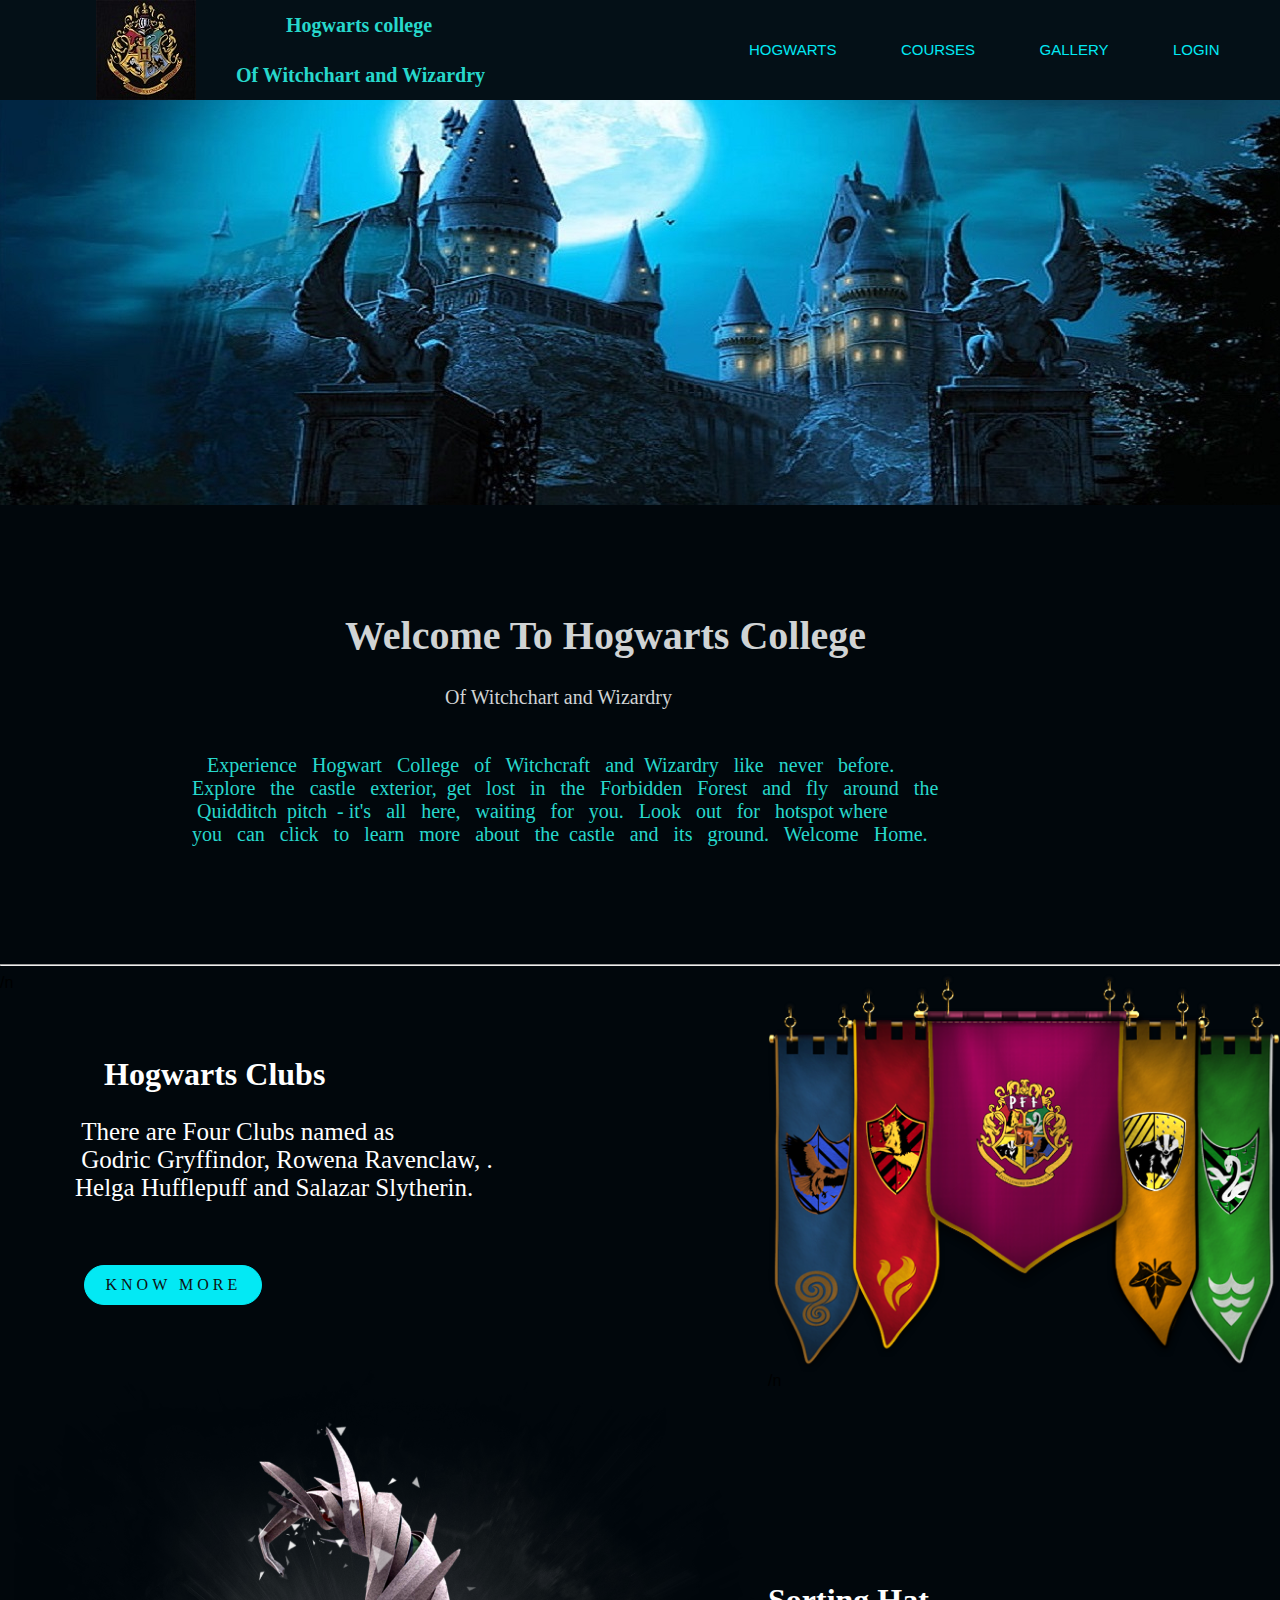
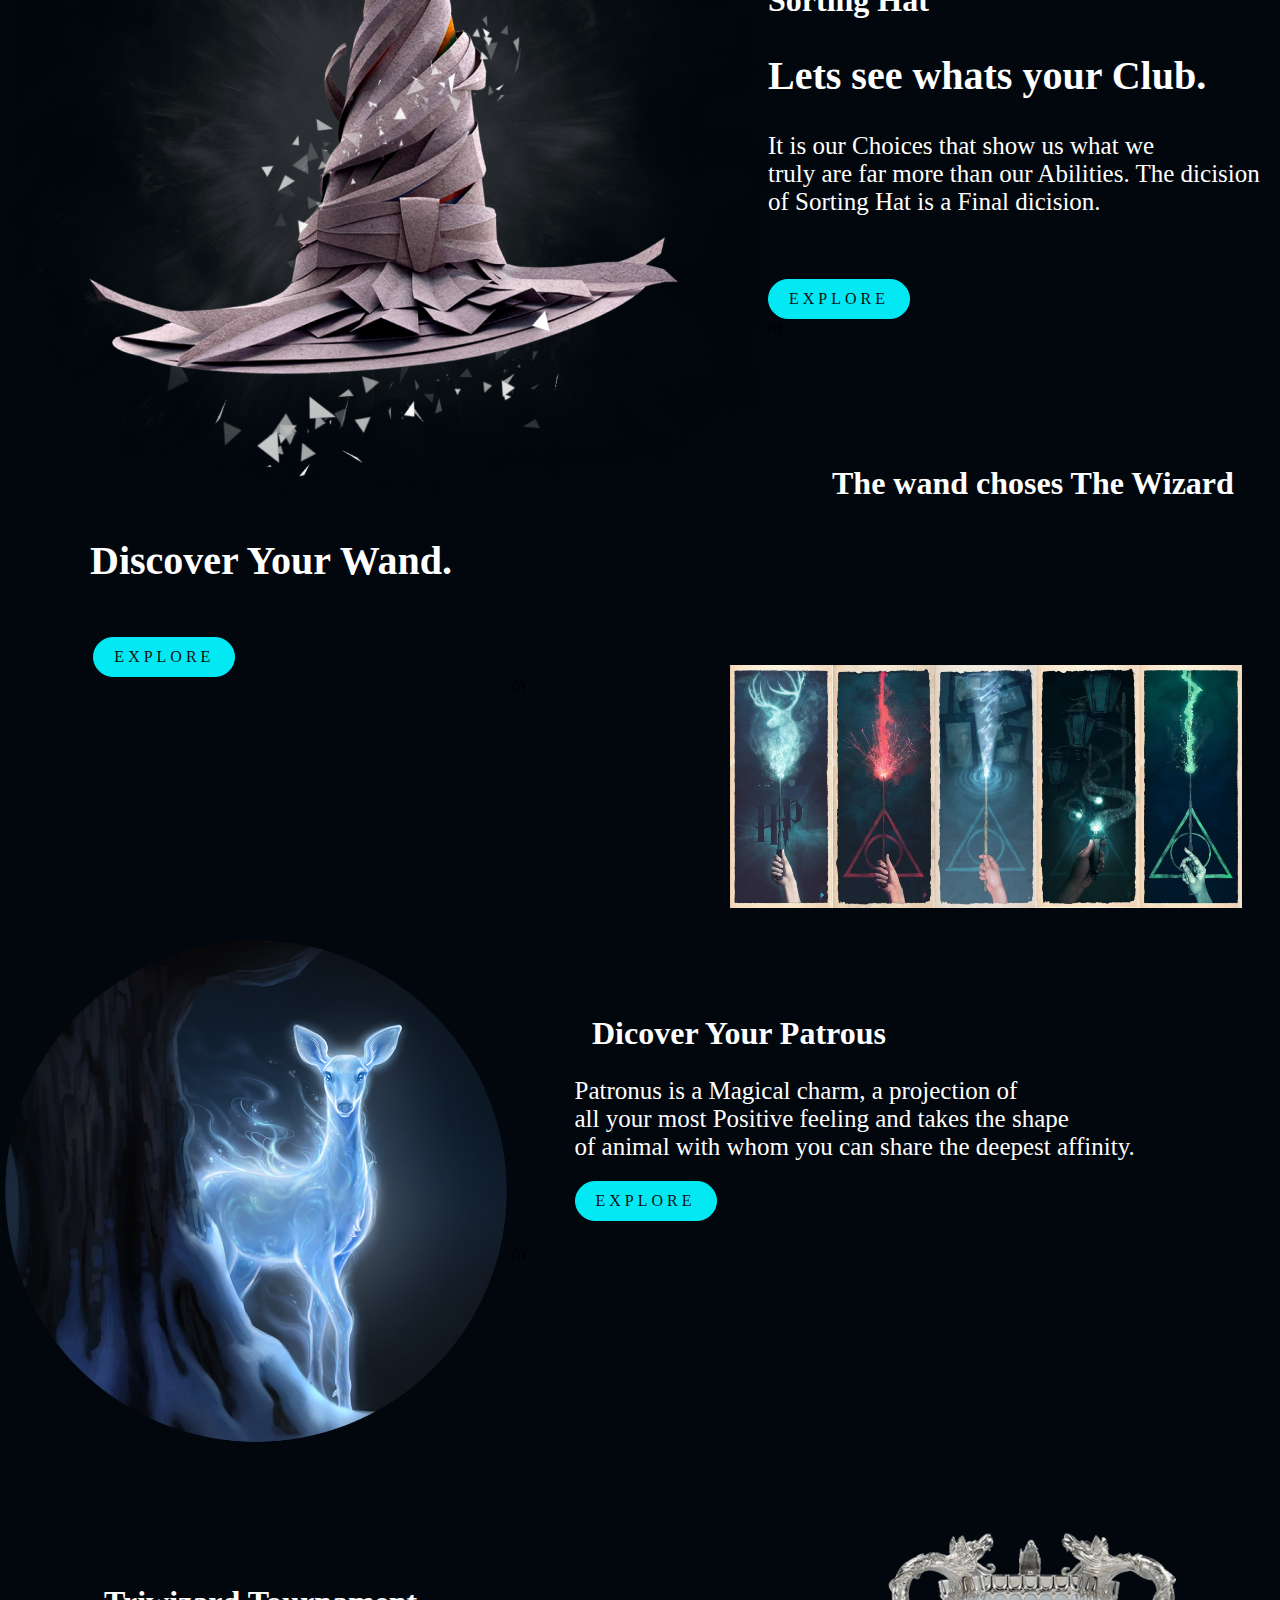
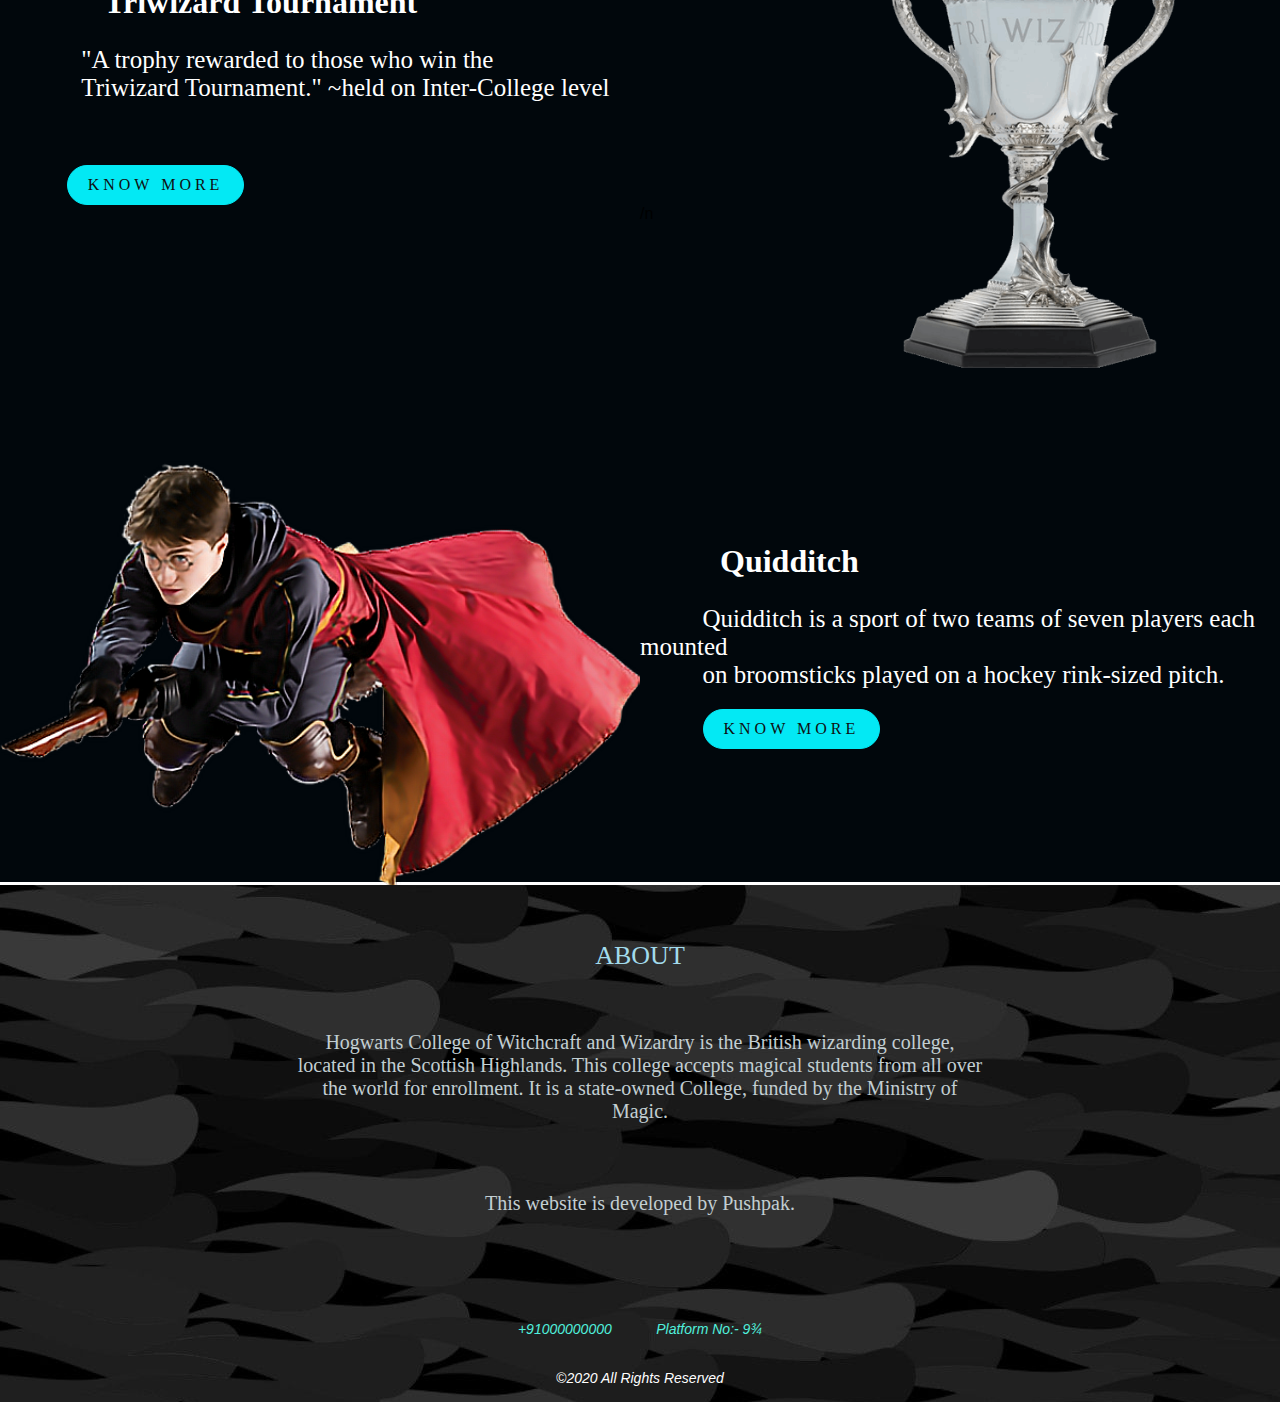
==== commit 8ef89fea: "10:44" ====
--- a/index.html
+++ b/index.html
@@ -111,7 +111,7 @@
 
     <div class="sort1 ">
         <div class="wand ">
-            <img src="img/Wand.png ">
+            <img src="img/wand.jpg ">
             <span>/n<h1>&nbsp;&nbsp;&nbsp;&nbsp;&nbsp;&nbsp;&nbsp;&nbsp;The wand choses The Wizard </h1>
                 <h2>&nbsp;&nbsp;&nbsp;&nbsp;&nbsp;&nbsp;&nbsp;&nbsp; Discover Your Wand.</h2>
             </span> &nbsp;&nbsp;&nbsp;&nbsp;&nbsp;&nbsp;&nbsp;&nbsp;&nbsp;&nbsp;&nbsp;&nbsp;&nbsp;&nbsp;&nbsp;&nbsp;&nbsp;&nbsp;&nbsp;&nbsp;
--- a/index.css
+++ b/index.css
@@ -193,14 +193,15 @@
 
 .wand img {
     overflow: hidden;
+    padding-right: 3%;
     width: 40%;
     height: 40%;
     float: right;
-    display: inline-block;
     margin-top: 10%;
 }
 
 .sort1 span h1 {
+    padding-top: 5%;
     margin-top: 5%;
     align-items: center;
     color: #fff;
